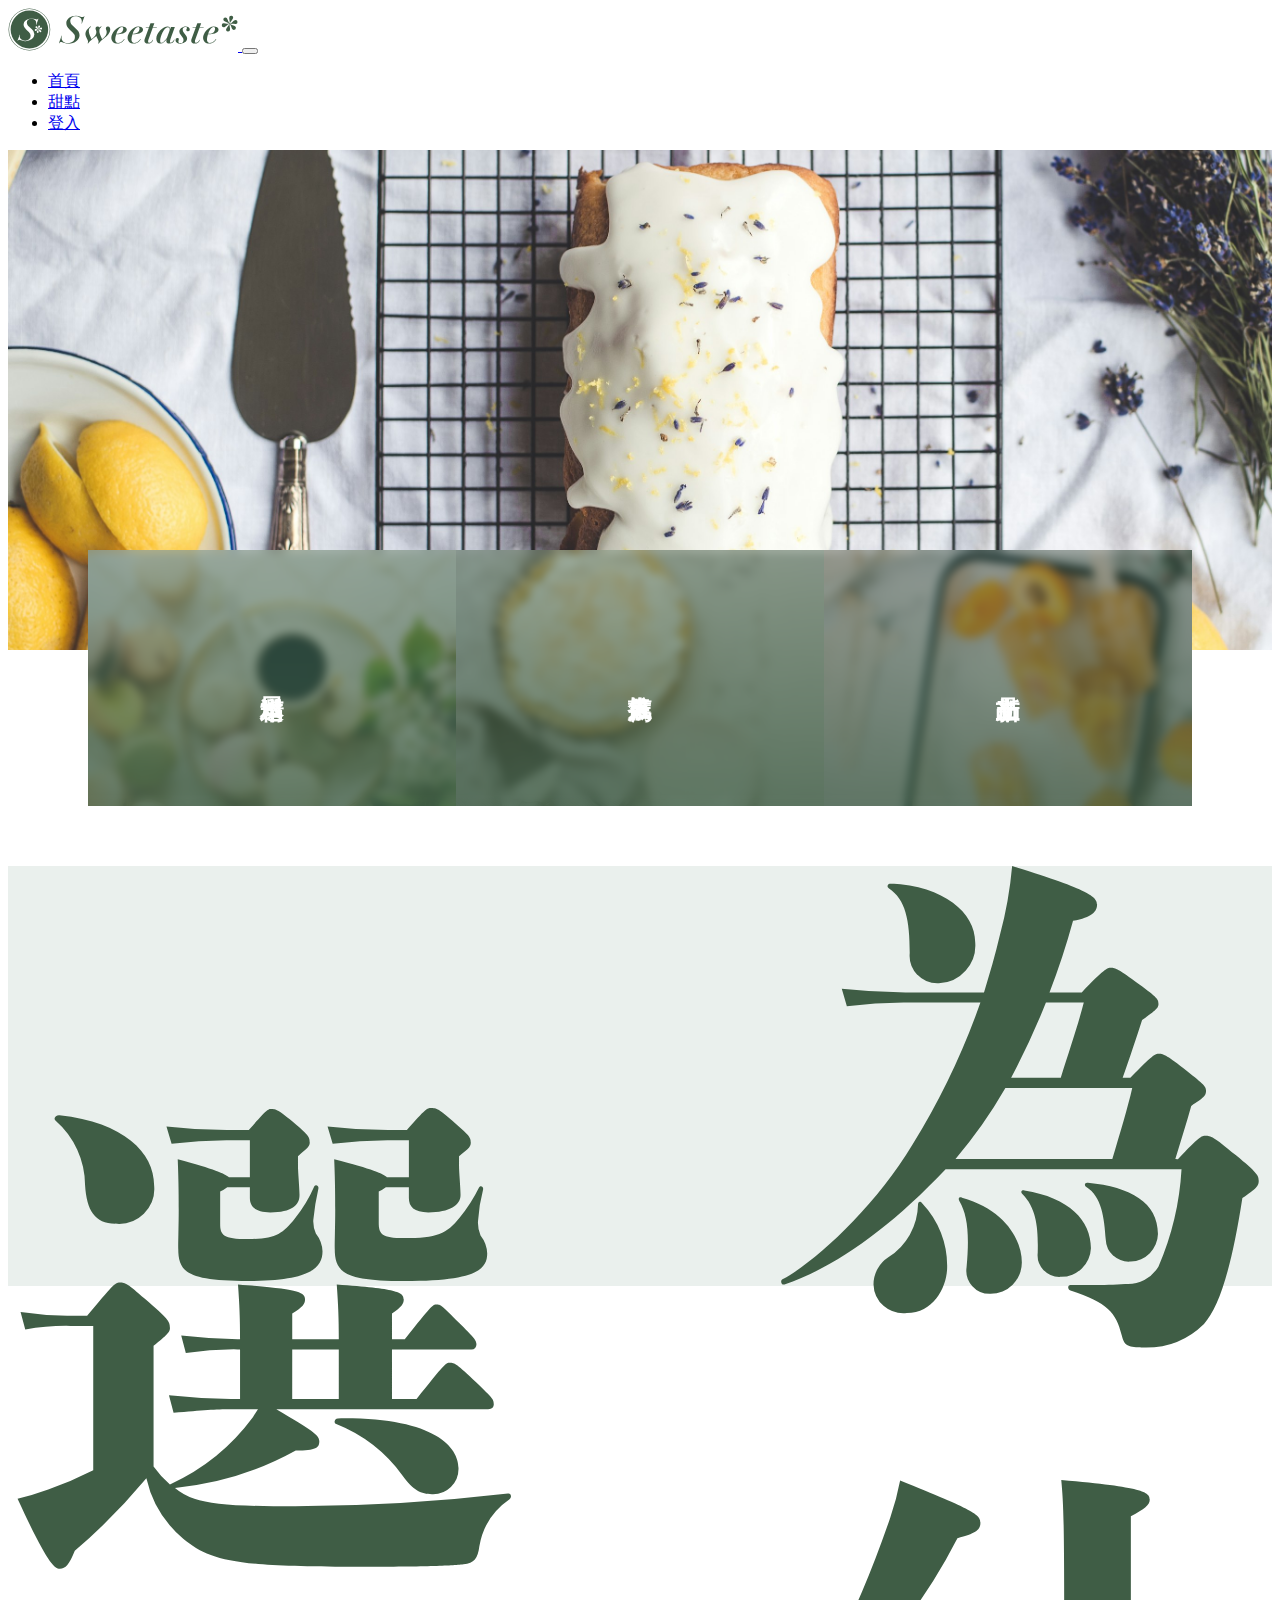
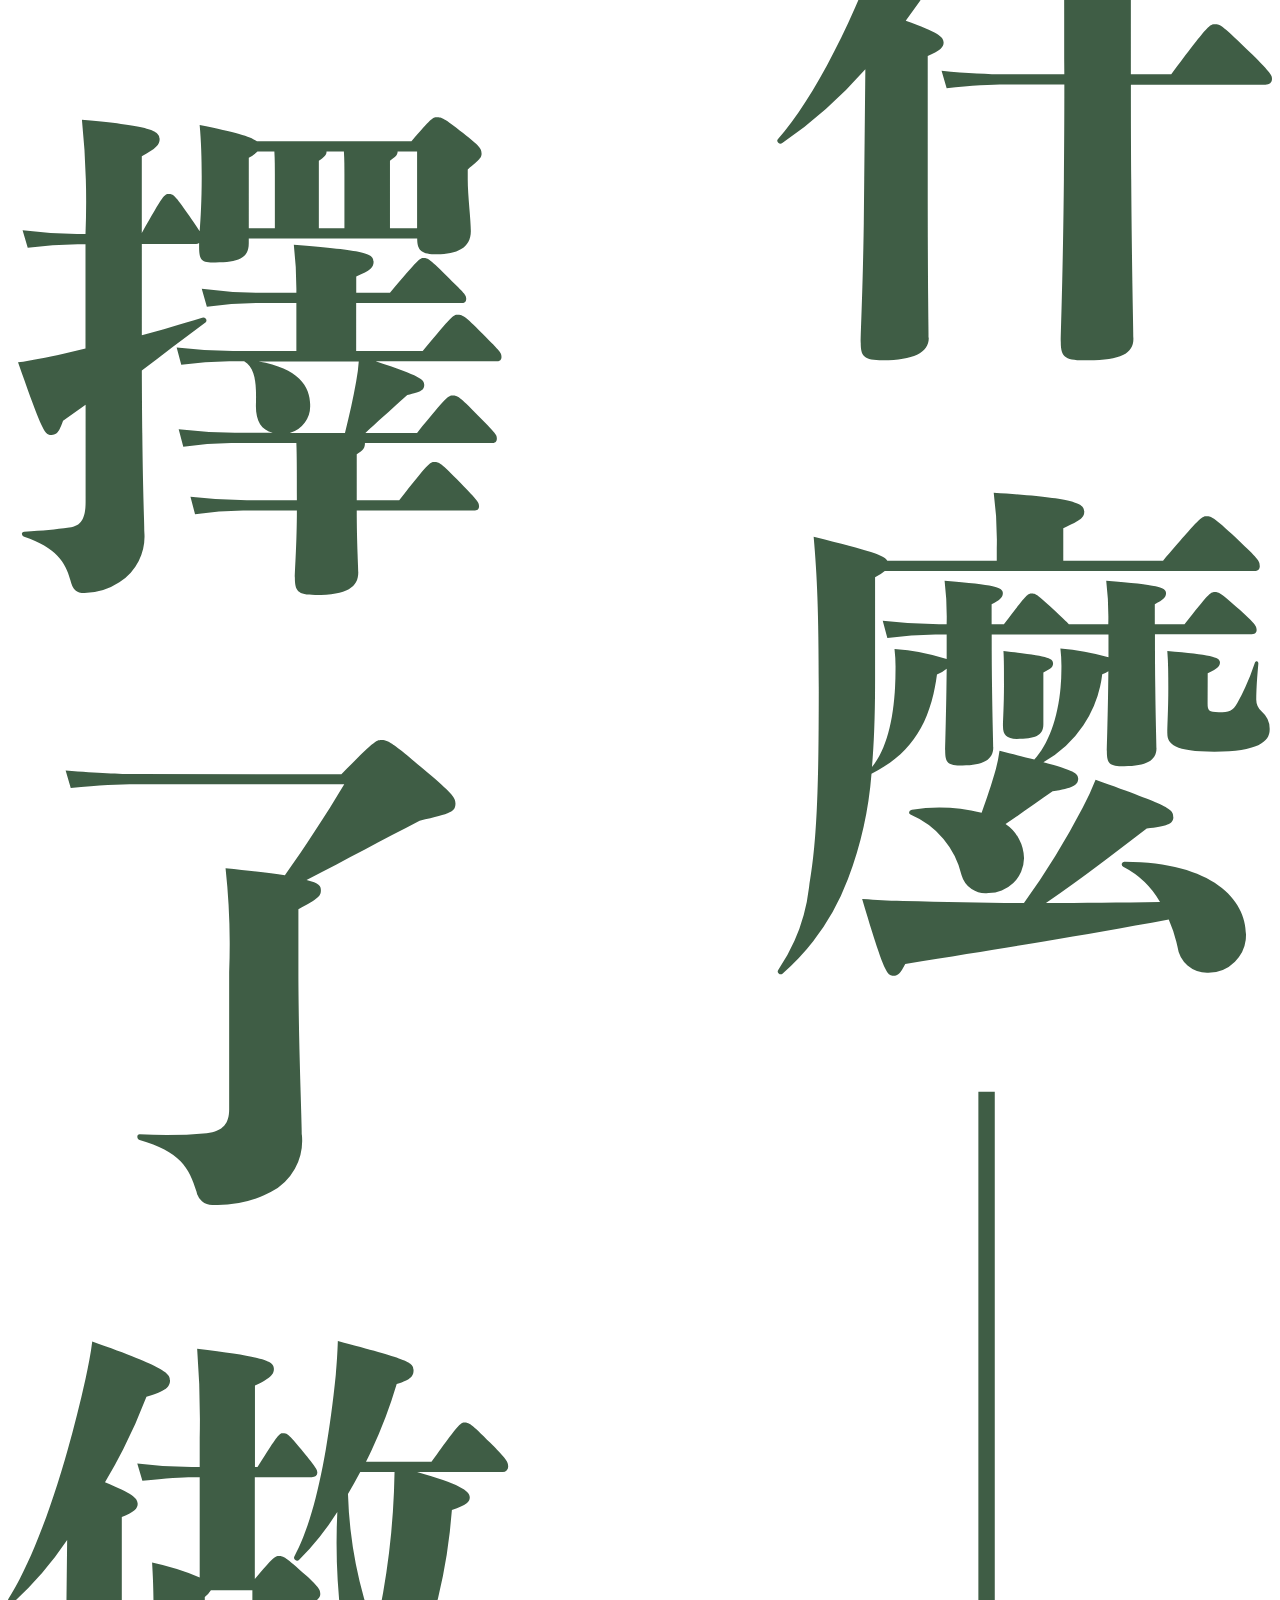
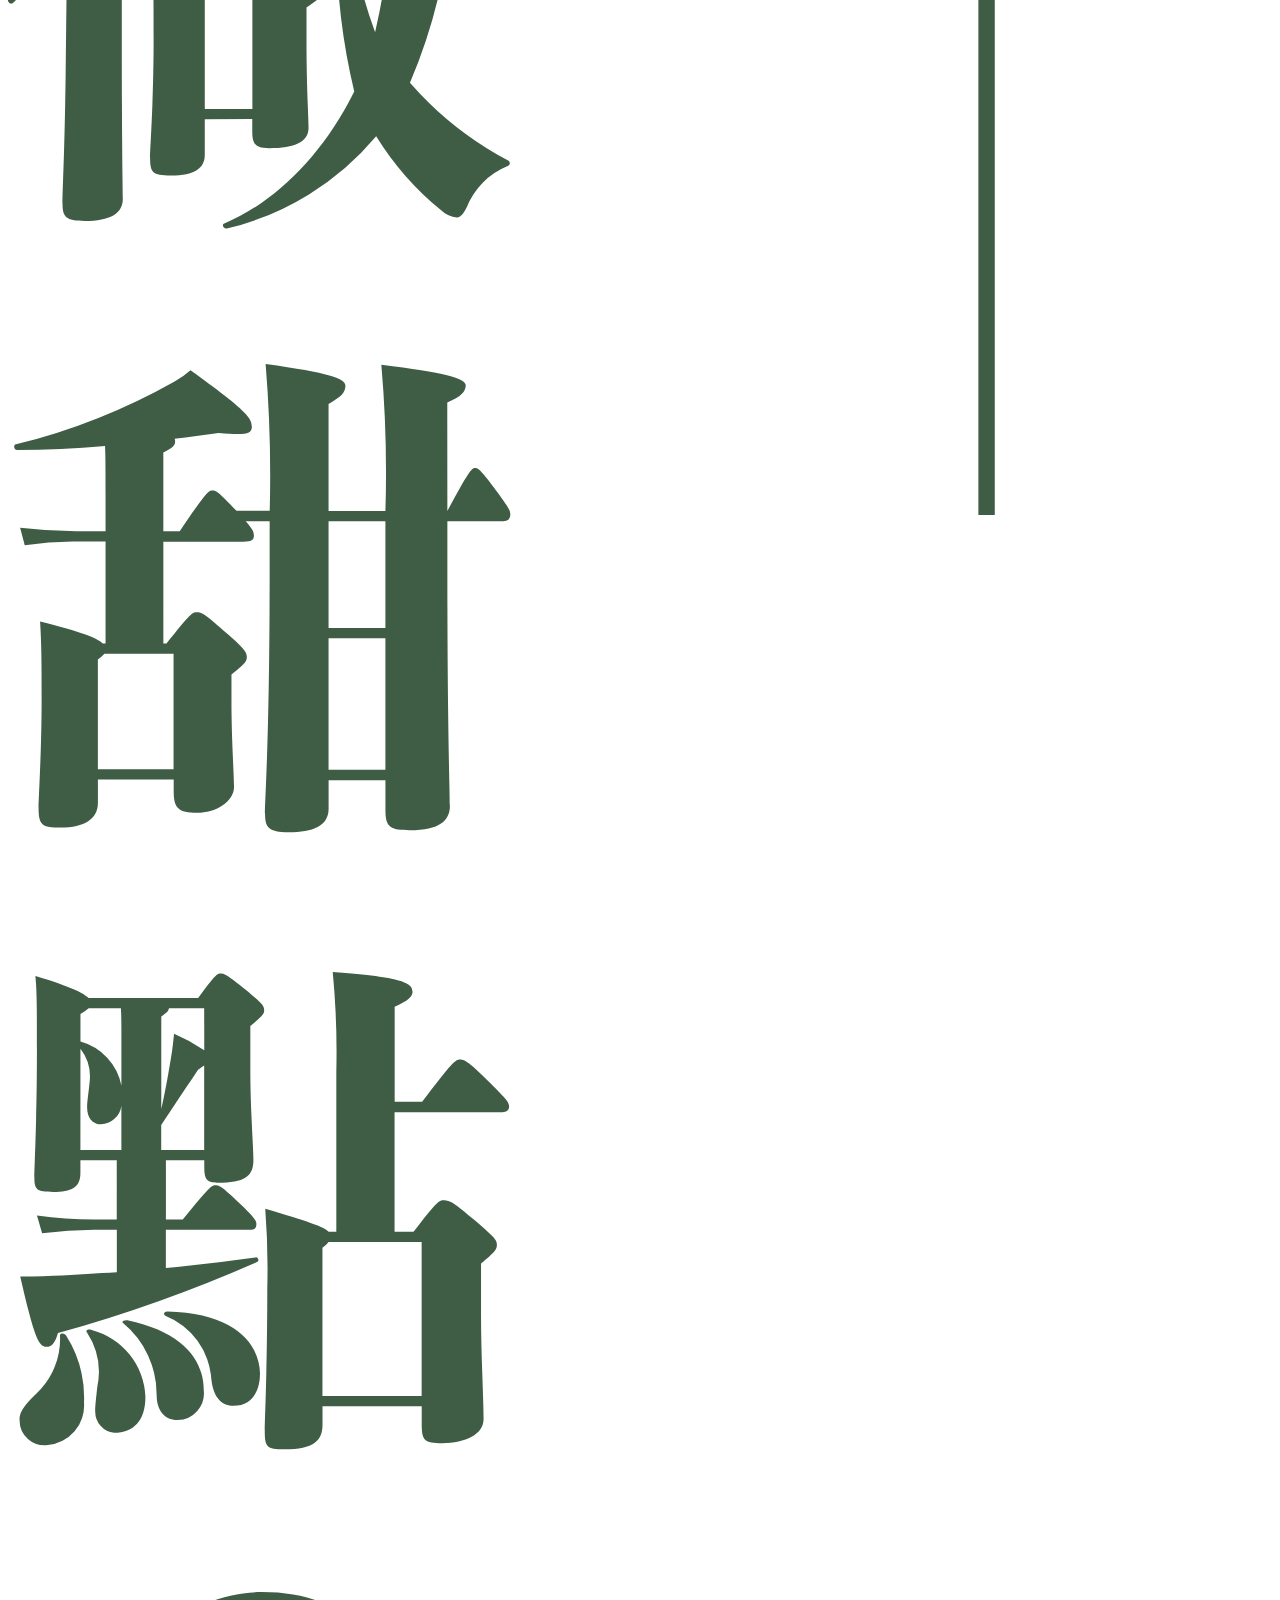
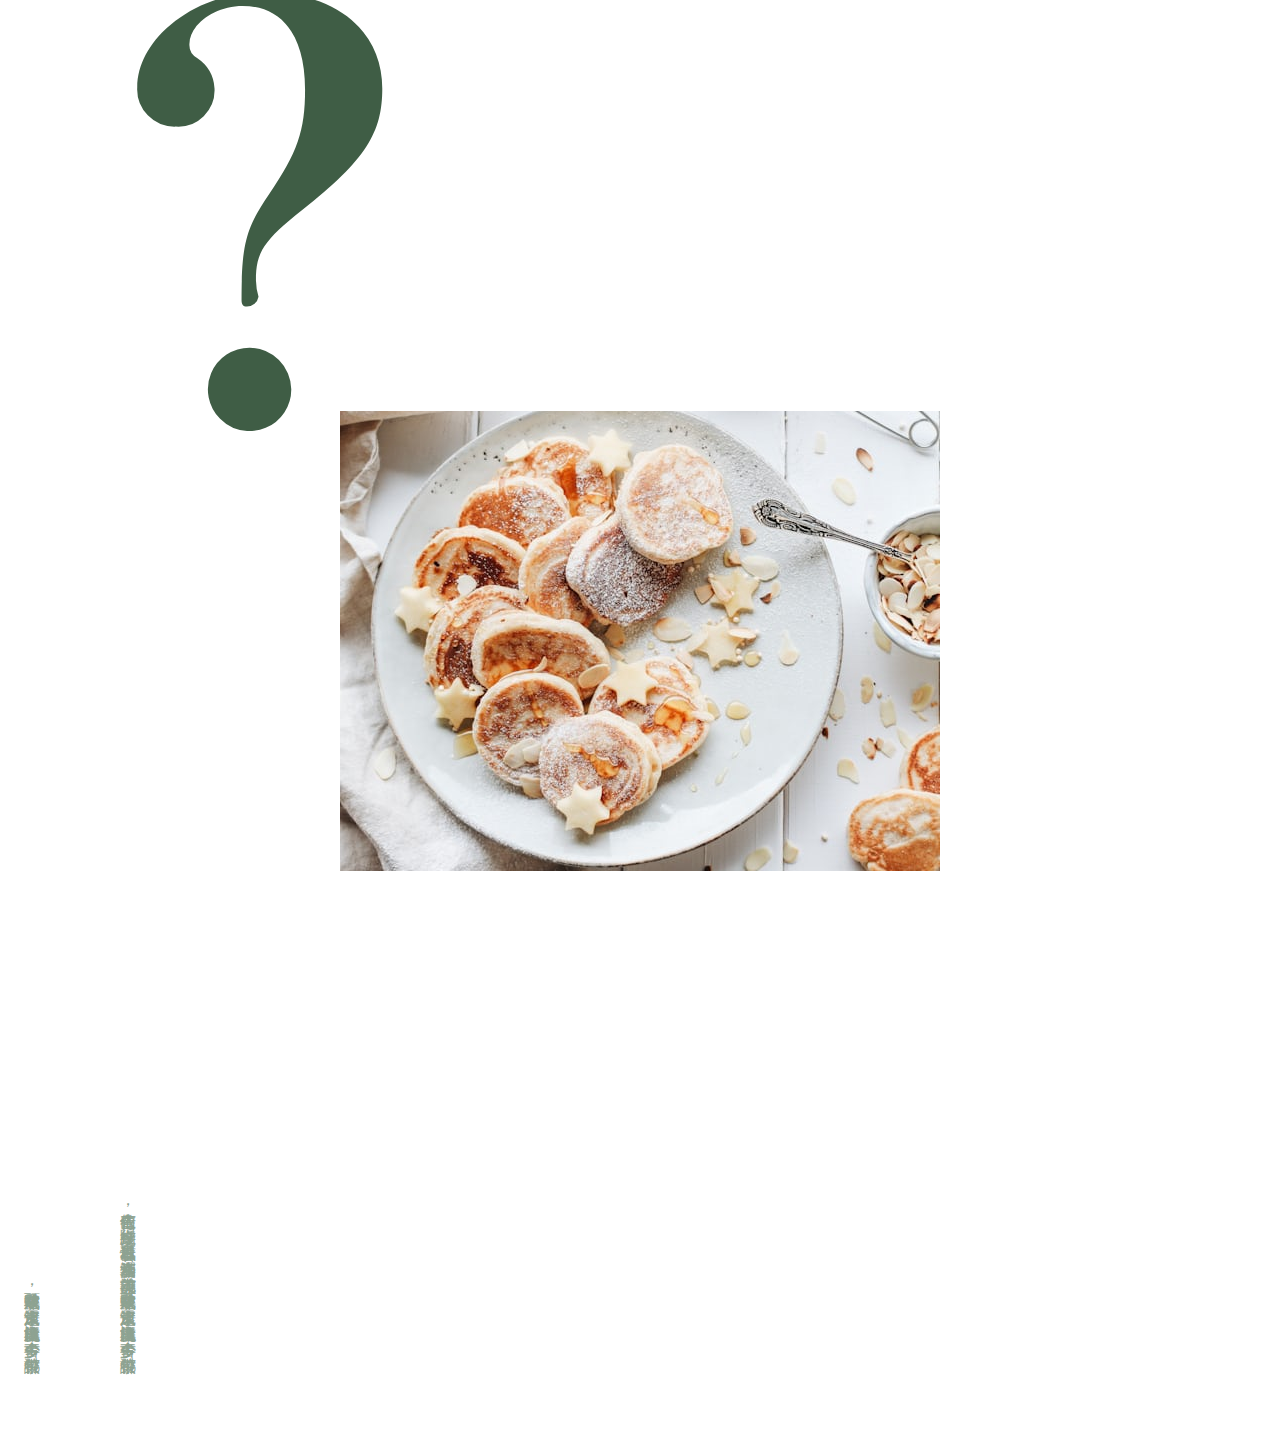
==== index.html @ 1f0ea38c "1016新增首頁" ====
<html lang="zh-Hant-TW">
<meta charset="UTF-8">
<meta http-equiv="X-UA-Compatible" content="IE=edge">
<meta name="viewport" content="width=device-width, initial-scale=1.0">
<title>甜點電商｜18th前端組梓航</title>
<meta name="description" content="">
<meta property="og:title" content="甜點電商｜18th前端組梓航" />
<meta property="og:description" content="">
<meta property="og:type" content="website">
<meta property="og:image" content="">
<meta property="og:image:width" content="1200">
<meta property="og:image:height" content="630">
<link href="https://cdn.jsdelivr.net/npm/bootstrap@5.1.1/dist/css/bootstrap.min.css" rel="stylesheet" integrity="sha384-F3w7mX95PdgyTmZZMECAngseQB83DfGTowi0iMjiWaeVhAn4FJkqJByhZMI3AhiU" crossorigin="anonymous">
<link href="./css/style.css" rel="stylesheet" >
<link href="https://fonts.googleapis.com/css2?family=Noto+Sans+TC:wght@100..900&display=swap" rel="stylesheet">
<link href="https://fonts.googleapis.com/css2?family=Roboto:ital,wght@0,100;0,300;0,400;0,500;0,700;0,900;1,100;1,300;1,400;1,500;1,700;1,900&display=swap" rel="stylesheet">
<link href="https://fonts.googleapis.com/css2?family=Noto+Serif+TC:wght@200..900&display=swap" rel="stylesheet">
<link href="https://fonts.googleapis.com/css2?family=Material+Symbols+Outlined" rel="stylesheet">
<body>
<header>
    <nav class="navbar navbar-expand-lg navbar-light bg-light">
        <div class="container">
            <a class="navbar-brand" href="#">
                <img src="./images/logo-all-dark.svg" alt="甜點電商" width="230px">
            </a>
            <button class="navbar-toggler" type="button" data-bs-toggle="collapse" data-bs-target="#navbarNav" aria-controls="navbarNav" aria-expanded="false" aria-label="Toggle navigation">
            <span class="navbar-toggler-icon"></span>
            </button>
            <div class="collapse navbar-collapse" id="navbarNav">
                <ul class="navbar-nav ms-auto">
                    <li class="nav-item">
                        <a class="nav-link" href="#">首頁</a>
                    </li>
                    <li class="nav-item">
                        <a class="nav-link" href="#">甜點</a>
                    </li>
                    <li class="nav-item">
                        <a class="nav-link" href="#">登入</a>
                    </li>
                </ul>
            </div>
        </div>
    </nav>
</header>
<section class="index_bn_area">
    <div class="container">
        <div class="row">
            <div class="col-12">
                <div class="index__bn_banner">

                </div>
            </div>
        </div>
        <div class="index_bn_itemgp">
            <div class="index_bn_item">
                <a href="#">
                    <span>本日精選</span>
                </a>
            </div>
            <div class="index_bn_item">
                <a href="#">
                    <span>人氣推薦</span>
                </a>
            </div>
            <div class="index_bn_item">
                <a href="#">
                    <span>新品上市</span>
                </a>
            </div>
        </div>
    </div>
</section>
<section class="index_mainarea">
    <div class="container">
        <div class="row">
            <div class="col-12 col-lg-1 mainarea01">
                <img src="./images/title-whytodo-lg.svg">
            </div>
            <div class="col-12 col-lg-6 mainarea02">
                <div class="imgbox">
                    <img src="./images/photo-05.jpg">
                </div>
            </div>
            <div class="col-12 col-lg-5 mainarea03">
                青山依舊在，幾度夕陽紅。慣看秋月春風。一壺濁酒喜相逢，浪花淘盡英雄。是非成敗轉頭空，滾滾長江東逝水，白髮漁樵江渚上，古今多少事，都付笑談中。<br><br>
                是非成敗轉頭空，滾滾長江東逝水，白髮漁樵江渚上，古今多少事，都付笑談中。
            </div>
        </div>
    </div>
</section>



<footer>

</footer>
<script src="https://cdn.jsdelivr.net/npm/bootstrap@5.1.1/dist/js/bootstrap.bundle.min.js" integrity="sha384-/bQdsTh/da6pkI1MST/rWKFNjaCP5gBSY4sEBT38Q/9RBh9AH40zEOg7Hlq2THRZ" crossorigin="anonymous"></script>
</body>
</html>
---- css/style.css ----
/*首頁BN區*/
.index_bn_area .index__bn_banner {
    background-image: url('../images/photo-01.jpg');
    background-position: 50%;
    background-repeat: no-repeat;
    background-size: cover;
    min-height: 500px;
}
.index_bn_area .index_bn_itemgp {
    padding: 0% 80px;
    margin: -100px auto 80px;
    display: flex;
}
.index_bn_area .index_bn_itemgp .index_bn_item {
    width: 100%;
}
.index_bn_area .index_bn_itemgp .index_bn_item:nth-child(1) {
    background: linear-gradient(rgba(63, 93, 69, 0.5), rgba(63, 93, 69, 0.8)), url('../images/photo-02.jpg') 50% 50% / cover no-repeat;
}
.index_bn_area .index_bn_itemgp .index_bn_item:nth-child(2) {
    background: linear-gradient(rgba(63, 93, 69, 0.5), rgba(63, 93, 69, 0.8)), url('../images/photo-03.jpg') 50% 50% / cover no-repeat;
}
.index_bn_area .index_bn_itemgp .index_bn_item:nth-child(3) {
    background: linear-gradient(rgba(63, 93, 69, 0.5), rgba(63, 93, 69, 0.8)), url('../images/photo-04.jpg') 50% 50% / cover no-repeat;
}
.index_bn_area .index_bn_itemgp .index_bn_item a {
    display:flex;
    width: 100%;
    min-height: 256px;
    backdrop-filter: blur(5px);
    -webkit-backdrop-filter: blur(5px);
    text-decoration: none;
    text-align: center;
    justify-content: center;
    align-items: center;
}
.index_bn_area .index_bn_itemgp .index_bn_item a span {
    text-align: center;
    -webkit-writing-mode: vertical-lr;
    writing-mode: vertical-lr;
    font-size: 24px;
    font-weight: 700;
    color: #FFF;
}
.index_bn_area .index_bn_itemgp .index_bn_item:nth-child(1):hover {
    background: linear-gradient(rgba(255, 225, 128, 0.5), rgba(255, 225, 128, 0.8)), url('../images/photo-02.jpg') 50% 50% / cover no-repeat;
}
.index_bn_area .index_bn_itemgp .index_bn_item:nth-child(2):hover {
    background: linear-gradient(rgba(255, 225, 128, 0.5), rgba(255, 225, 128, 0.8)), url('../images/photo-03.jpg') 50% 50% / cover no-repeat;
}
.index_bn_area .index_bn_itemgp .index_bn_item:nth-child(3):hover {
    background: linear-gradient(rgba(255, 225, 128, 0.5), rgba(255, 225, 128, 0.8)), url('../images/photo-04.jpg') 50% 50% / cover no-repeat;
}
.index_bn_area .index_bn_itemgp .index_bn_item:hover a span {
    color: #3F5D45;
}

/*主要區塊*/
section.index_mainarea {
    background-color: #EAF0ED;
    max-height: 420px;
}
section.index_mainarea .container {
    
}
section.index_mainarea .container .mainarea01 {
    order: 03;
}
section.index_mainarea .container .mainarea02 {
    order: 01;
}
section.index_mainarea .container .mainarea03 {
    order: 02;
}
section.index_mainarea .container .mainarea01 {
    margin-top: -20px;
}
section.index_mainarea .container .mainarea02 .imgbox {
    width: 100%;
    height: 460px;
    overflow: hidden;
    position: relative;
    margin-top: -20px;
}
section.index_mainarea .container .mainarea02 .imgbox img {
    position: absolute;
    top: 50%;
    left: 50%;
    transform: translate(-50%, -50%);
}
section.index_mainarea .container .mainarea03 {
    -webkit-writing-mode: vertical-rl;
    writing-mode: vertical-rl;
    text-align: right;
    font-size: 16px;
    color: #8DA291;
    padding: 70px 0px;
    height: 420px;
    line-height: 3em;
}
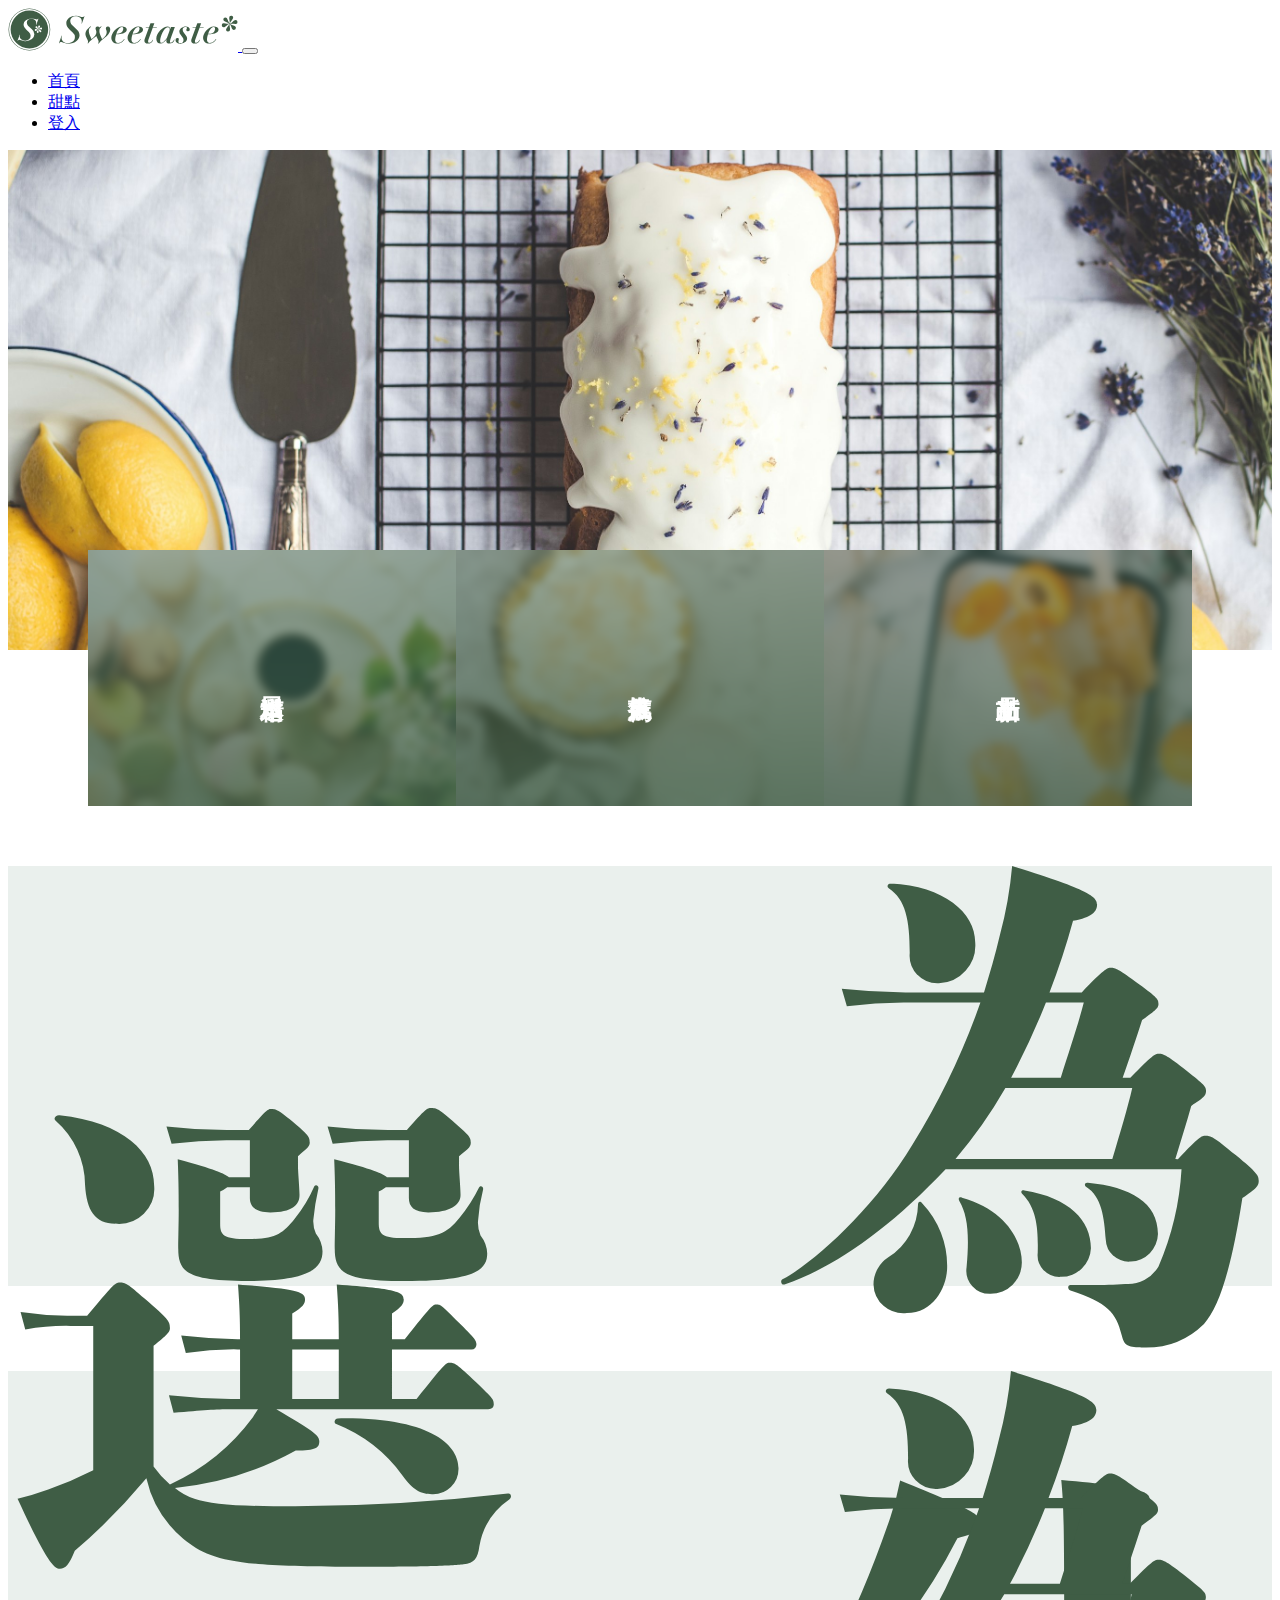
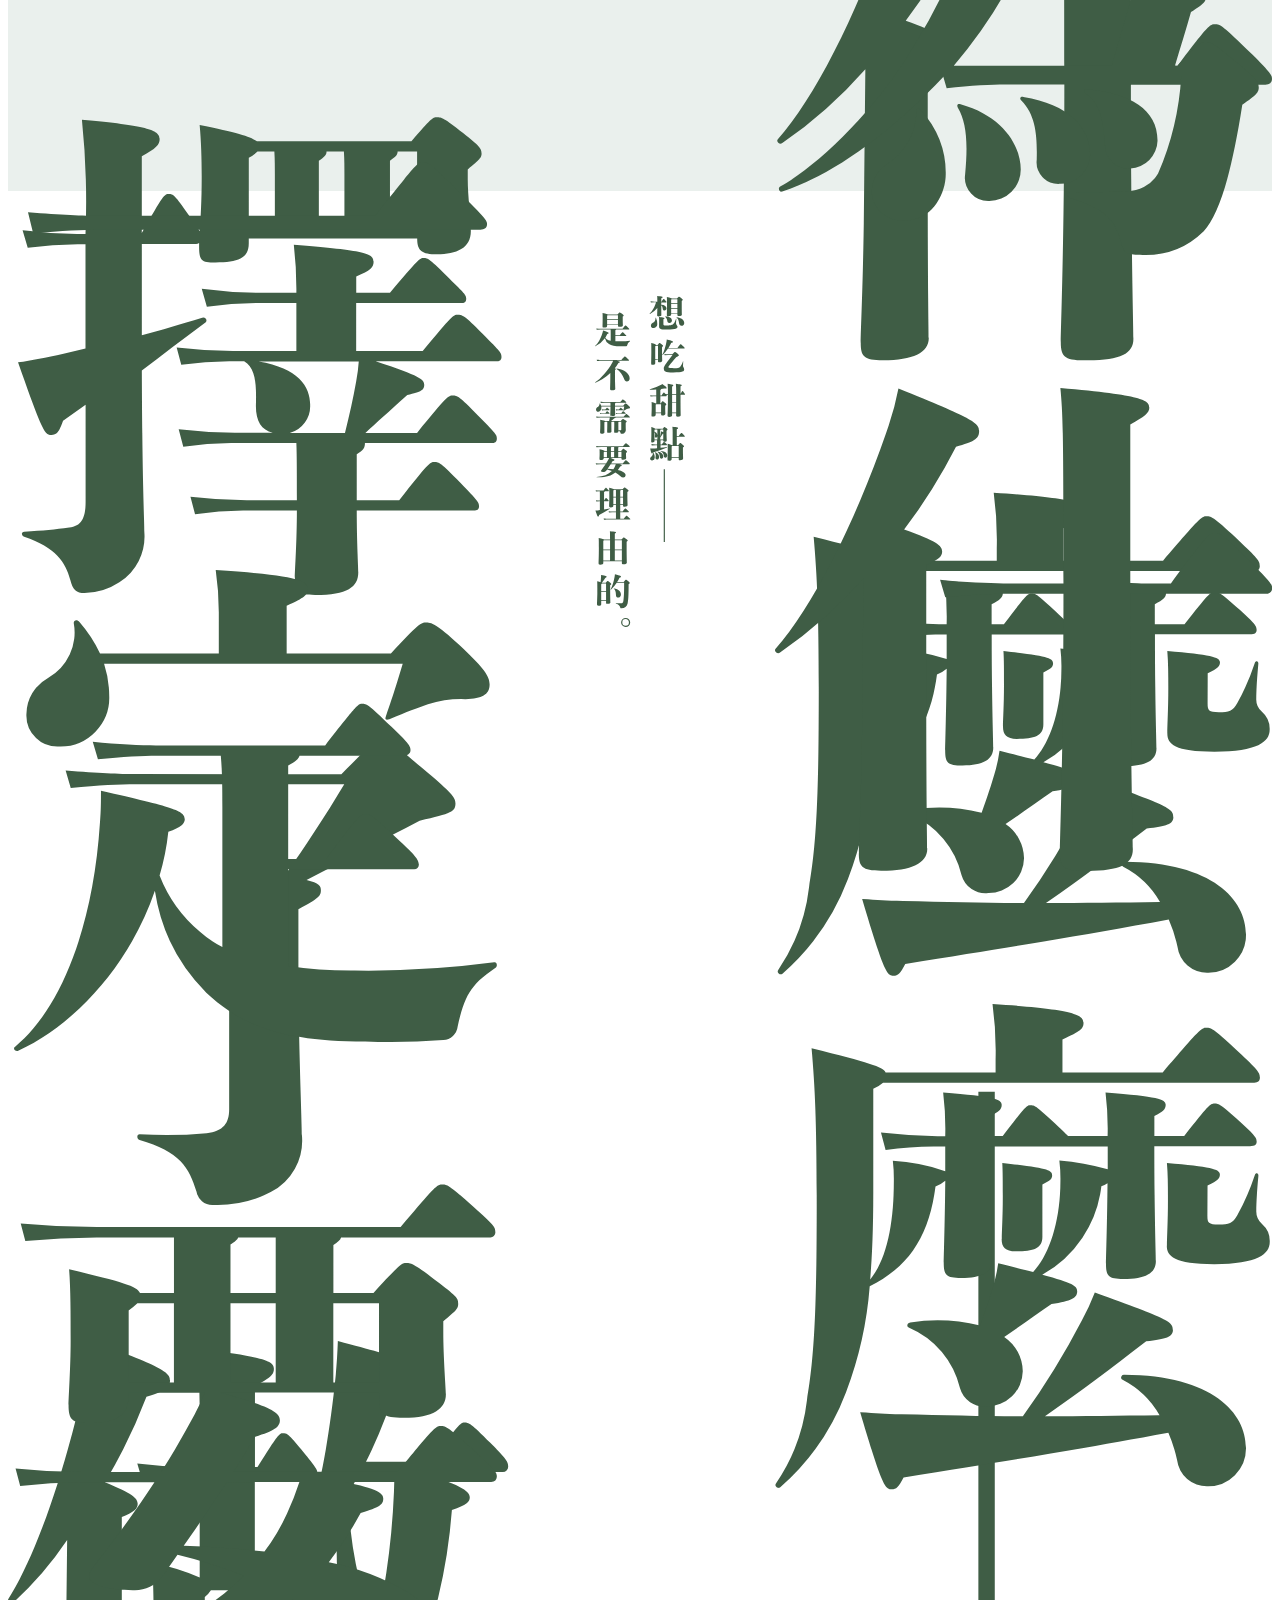
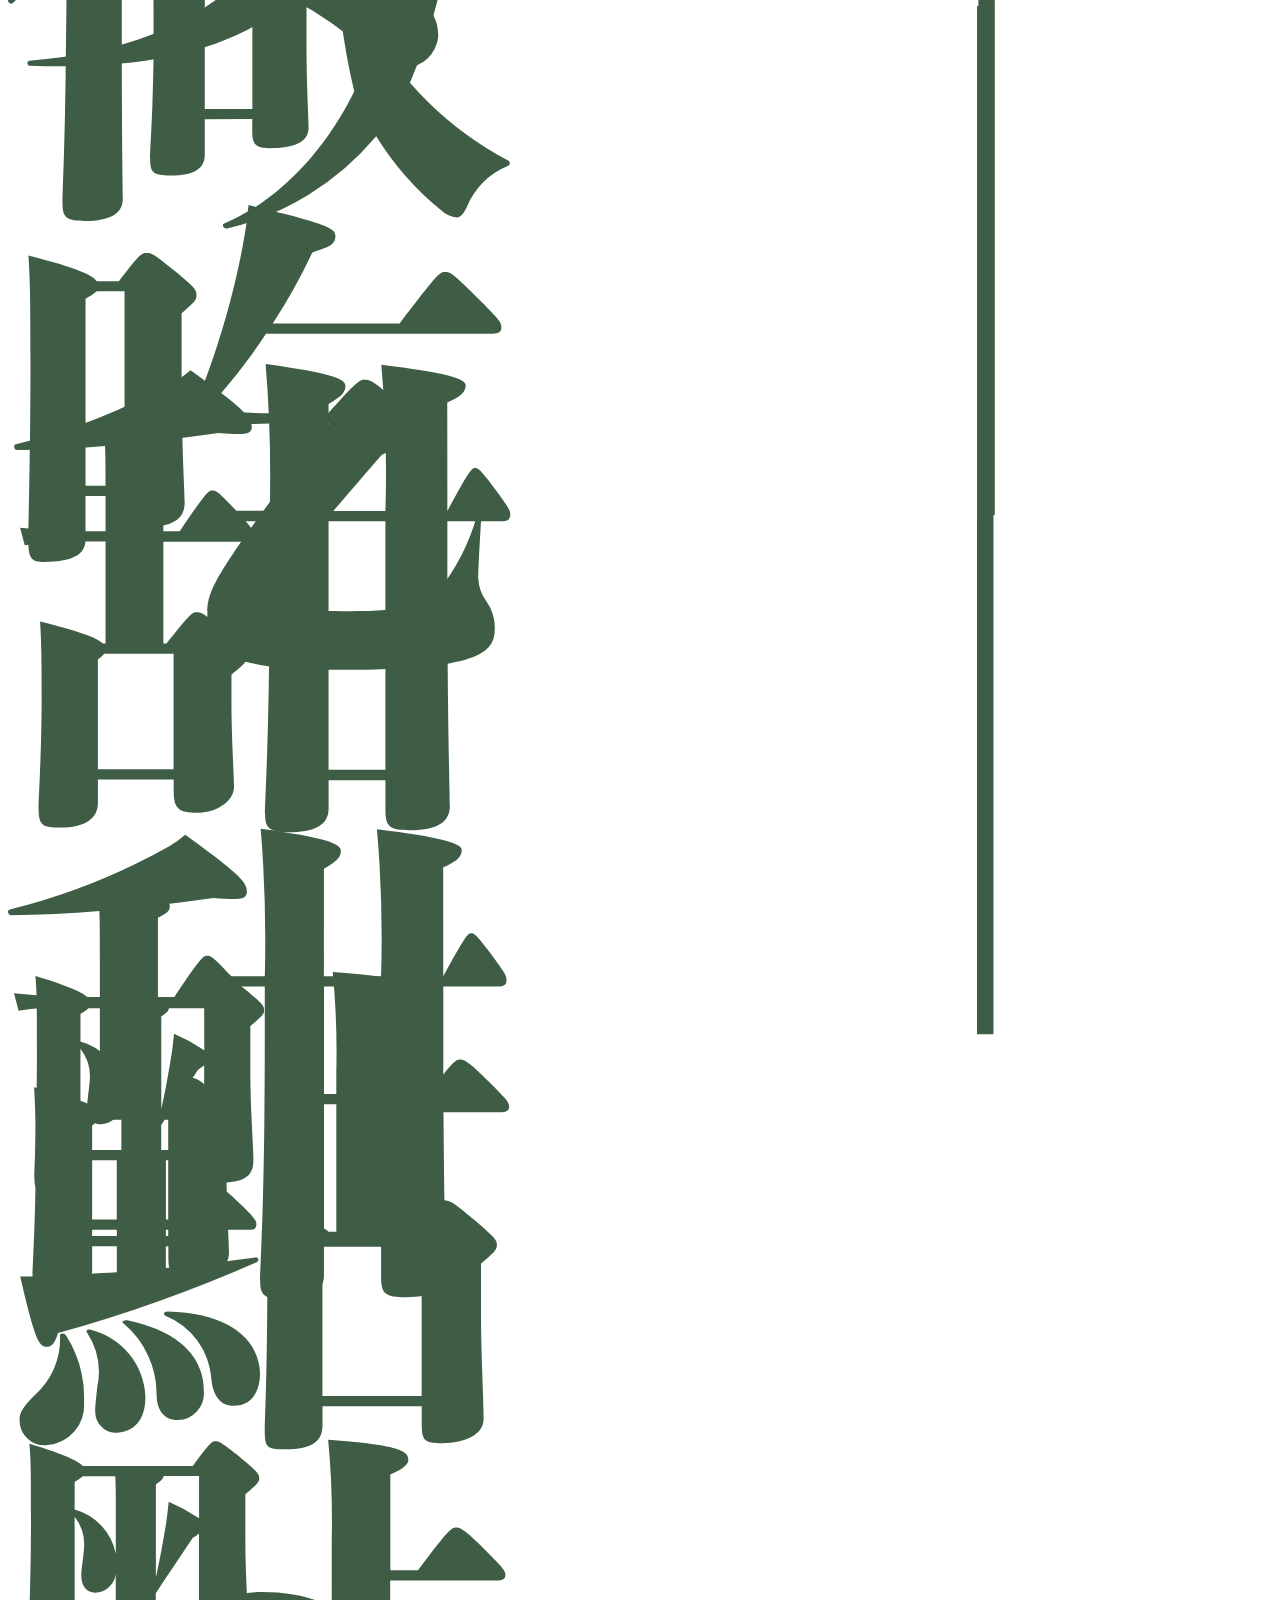
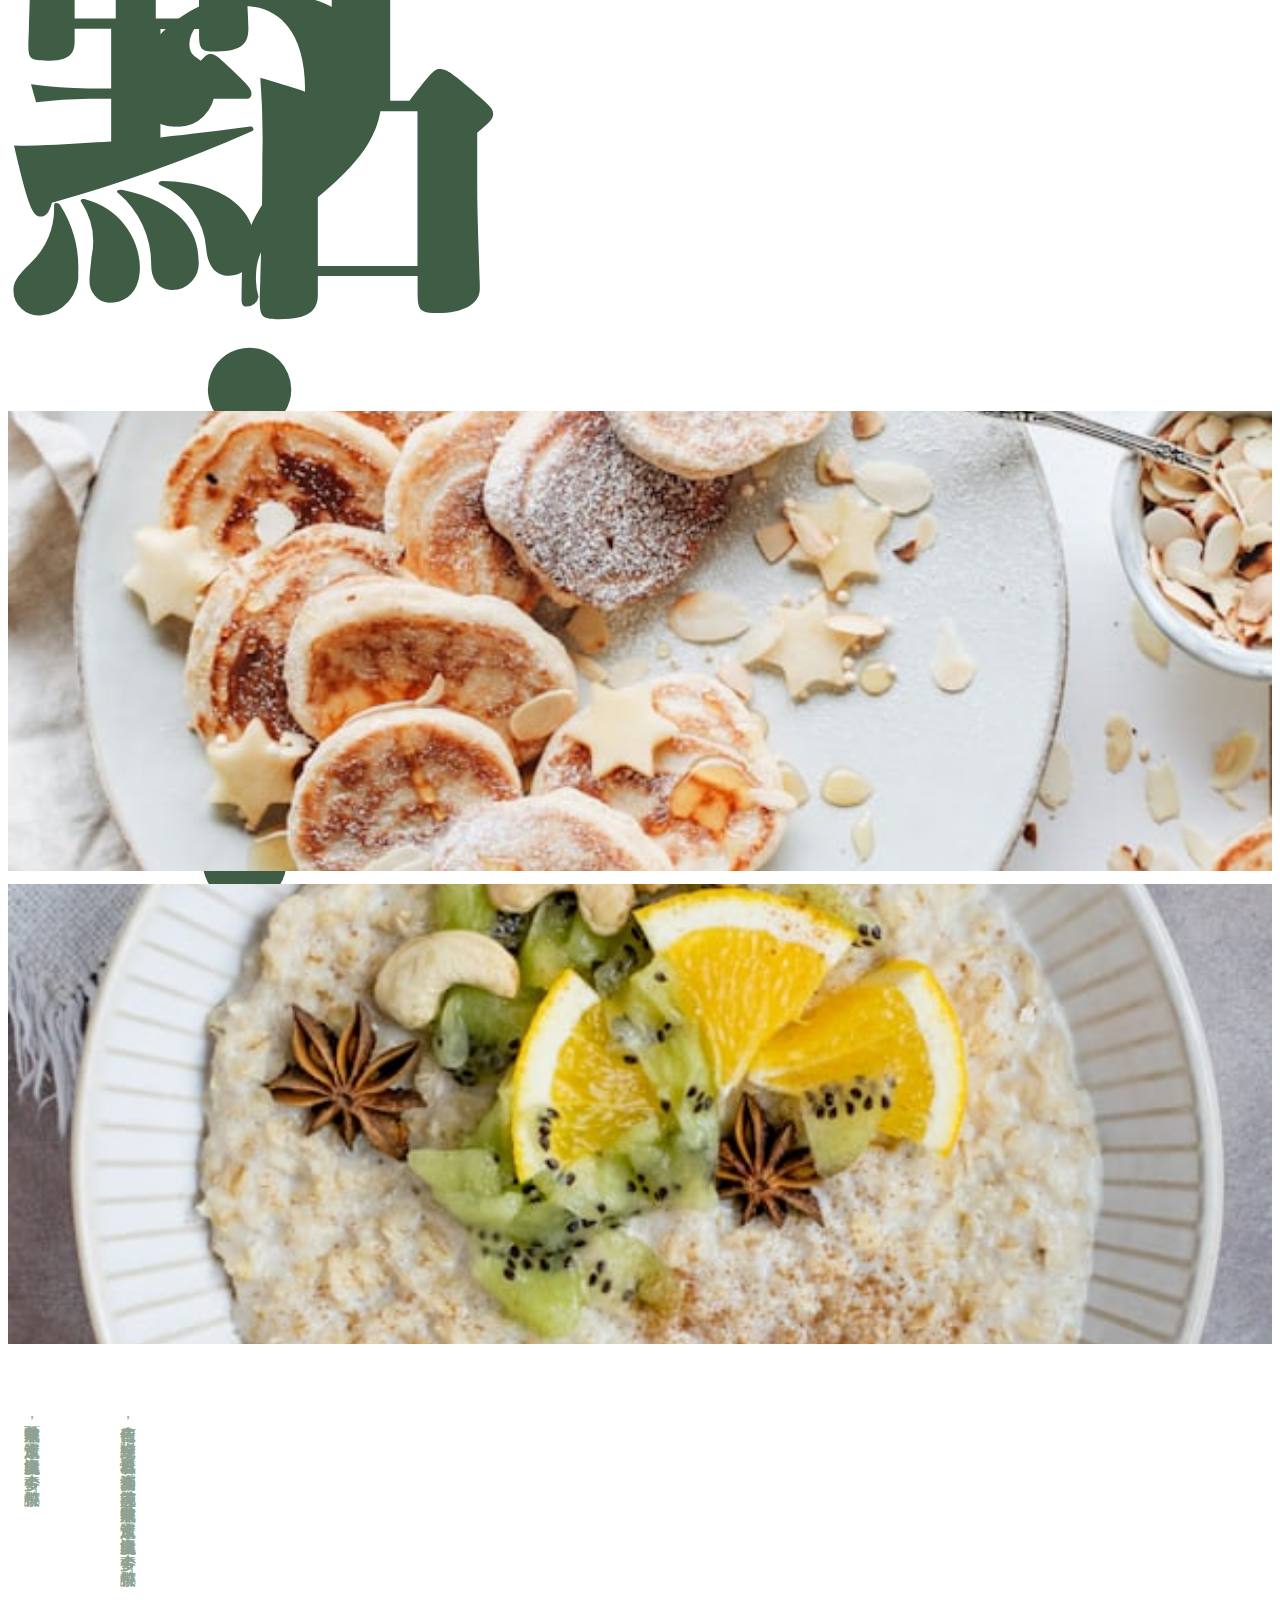
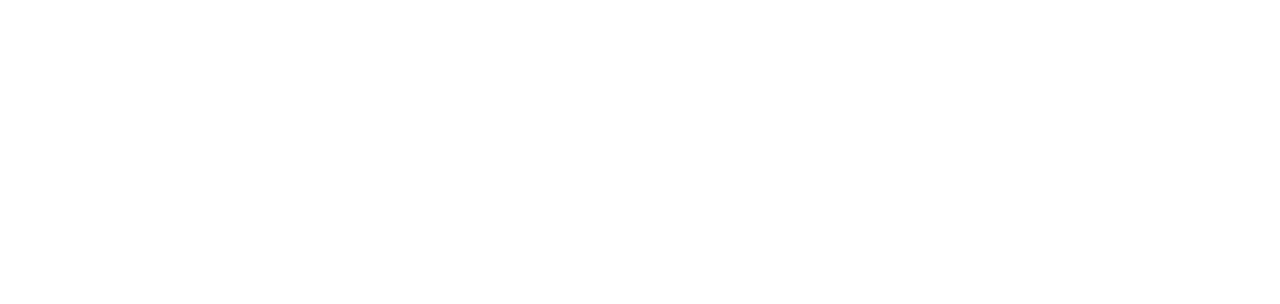
==== commit 0d3ef8e0: "1016更新" ====
--- a/index.html
+++ b/index.html
@@ -71,7 +71,7 @@
         </div>
     </div>
 </section>
-<section class="index_mainarea">
+<section class="index_mainarea01">
     <div class="container">
         <div class="row">
             <div class="col-12 col-lg-1 mainarea01">
@@ -89,8 +89,38 @@
         </div>
     </div>
 </section>
-
-
+<section class="index_mainarea02">
+    <div class="container">
+        <div class="row">
+            <div class="col-12 col-lg-1 mainarea01">
+                <img src="./images/title-whytoeat-lg.svg">
+            </div>
+            <div class="col-12 col-lg-6 mainarea02">
+                <div class="imgbox">
+                    <img src="./images/photo-06.jpg">
+                </div>
+            </div>
+            <div class="col-12 col-lg-5 mainarea03">
+                青山依舊在，幾度夕陽紅。慣看秋月春風。一壺濁酒喜相逢，浪花淘盡英雄。是非成敗轉頭空，滾滾長江東逝水，白髮漁樵江渚上，古今多少事，都付笑談中。<br><br>
+                是非成敗轉頭空，滾滾長江東逝水，白髮漁樵江渚上，古今多少事，都付笑談中。
+            </div>
+        </div>
+    </div>
+</section>
+<section class="index_mainarea03">
+    <div class="container">
+        <div class="row">
+            <div class="col-12">
+                <img src="./images/title-noneeded-lg.svg">
+            </div>
+        </div>
+    </div>
+</section>
+<section class="product_list">
+    <div class="container">
+        
+    </div>
+</section>
 
 <footer>
 
--- a/css/style.css
+++ b/css/style.css
@@ -56,45 +56,65 @@
 }
 
 /*主要區塊*/
-section.index_mainarea {
+section.index_mainarea01, section.index_mainarea02 {
     background-color: #EAF0ED;
     max-height: 420px;
+    margin-bottom: 105px;
 }
-section.index_mainarea .container {
-    
-}
-section.index_mainarea .container .mainarea01 {
-    order: 03;
-}
-section.index_mainarea .container .mainarea02 {
-    order: 01;
-}
-section.index_mainarea .container .mainarea03 {
-    order: 02;
-}
-section.index_mainarea .container .mainarea01 {
+section.index_mainarea01 .container .mainarea01, section.index_mainarea02 .container .mainarea01 {
     margin-top: -20px;
 }
-section.index_mainarea .container .mainarea02 .imgbox {
+section.index_mainarea01 .container .mainarea02 .imgbox, section.index_mainarea02 .container .mainarea02 .imgbox {
     width: 100%;
     height: 460px;
     overflow: hidden;
     position: relative;
     margin-top: -20px;
 }
-section.index_mainarea .container .mainarea02 .imgbox img {
+section.index_mainarea01 .container .mainarea02 .imgbox img, section.index_mainarea02 .container .mainarea02 .imgbox img {
     position: absolute;
     top: 50%;
     left: 50%;
     transform: translate(-50%, -50%);
+    width: 100%;
 }
-section.index_mainarea .container .mainarea03 {
+section.index_mainarea01 .container .mainarea03, section.index_mainarea02 .container .mainarea03 {
     -webkit-writing-mode: vertical-rl;
     writing-mode: vertical-rl;
-    text-align: right;
+    text-align: left;
     font-size: 16px;
     color: #8DA291;
-    padding: 70px 0px;
+    padding: 70px 80px 70px 0px;
     height: 420px;
     line-height: 3em;
+}
+/*首頁主要區塊順序調整-第一塊*/
+section.index_mainarea01 .container .mainarea01 {
+    order: 03;
+}
+section.index_mainarea01 .container .mainarea02 {
+    order: 01;
+}
+section.index_mainarea01 .container .mainarea03 {
+    order: 02;
+}
+/*首頁主要區塊順序調整-第二塊*/
+section.index_mainarea02 .container .mainarea01 {
+    order: 02;
+}
+section.index_mainarea02 .container .mainarea02 {
+    order: 03;
+}
+section.index_mainarea02 .container .mainarea03 {
+    order: 01;
+}
+/*主要區塊三*/
+.index_mainarea03 {
+    margin-bottom: 80px;
+}
+.index_mainarea03 .col-12 {
+    text-align: center;
+}
+.index_mainarea03 .col-12 img {
+    max-width: 90px;
 }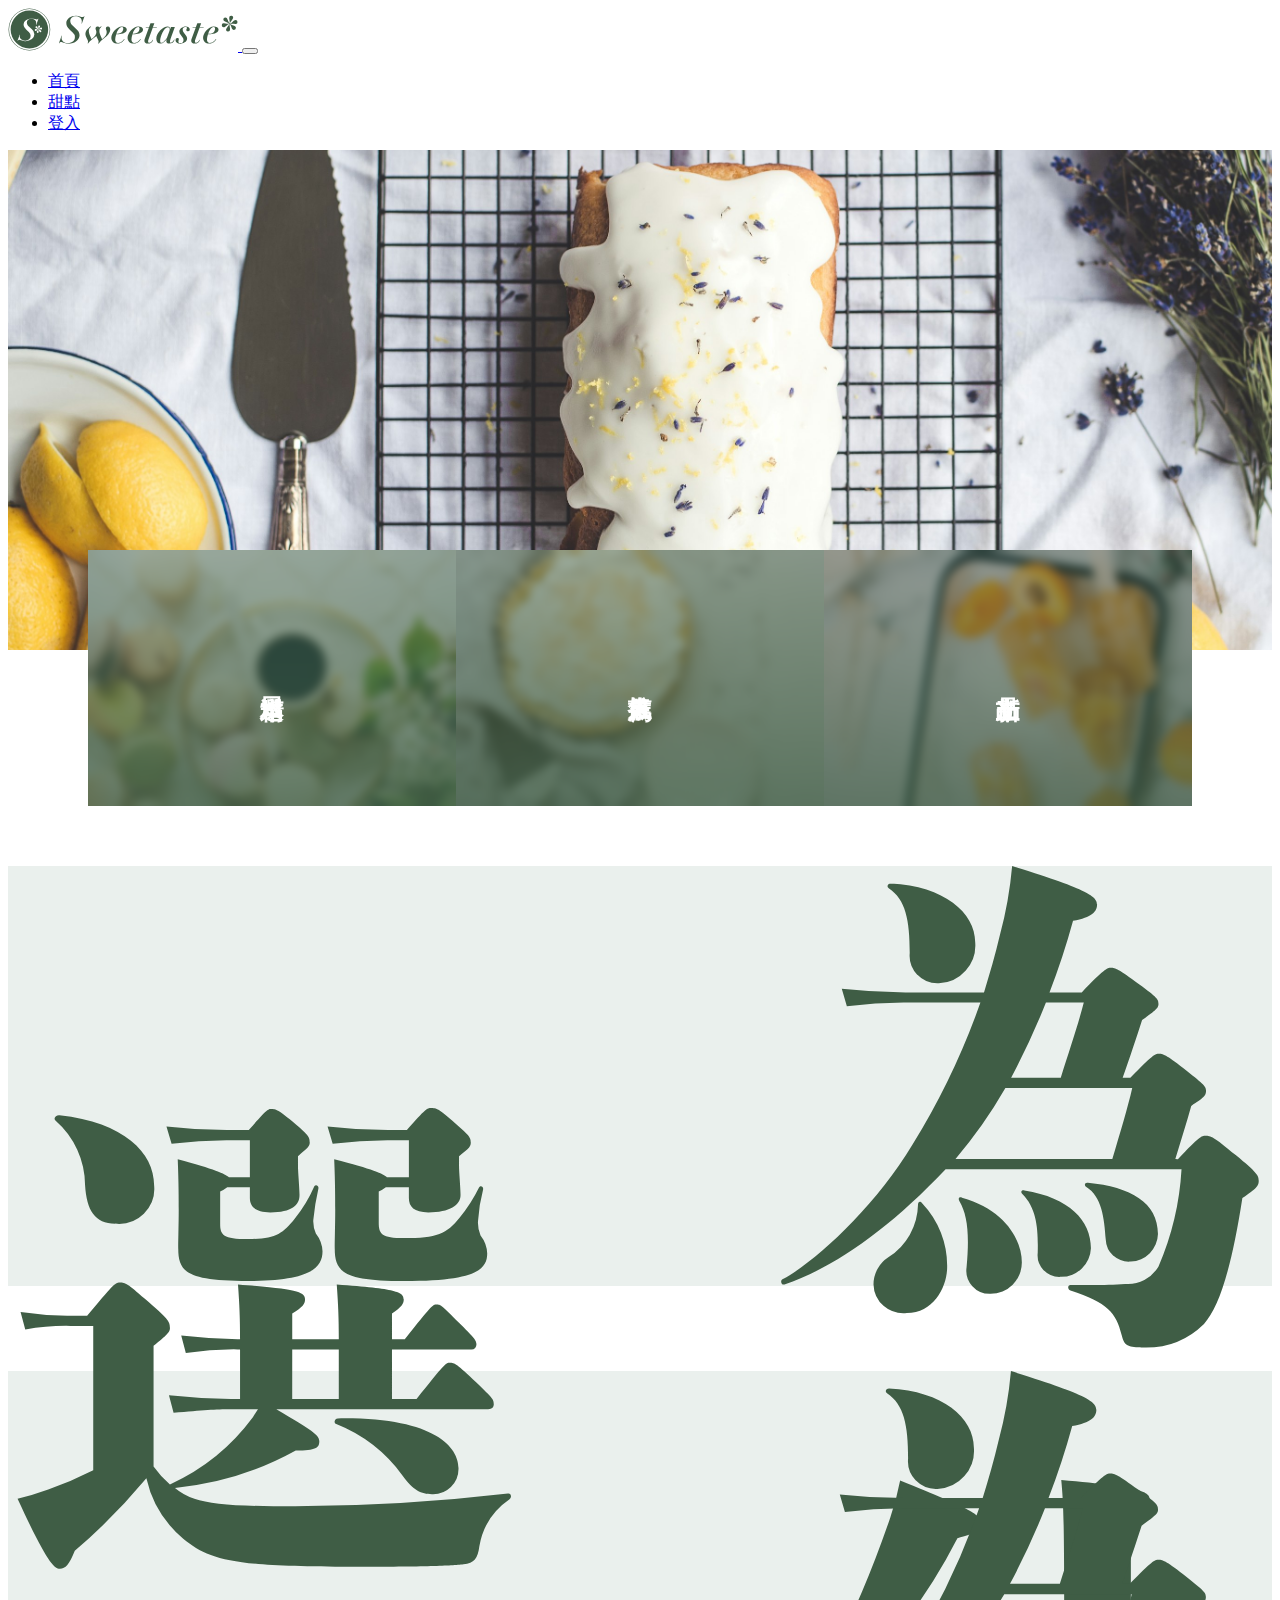
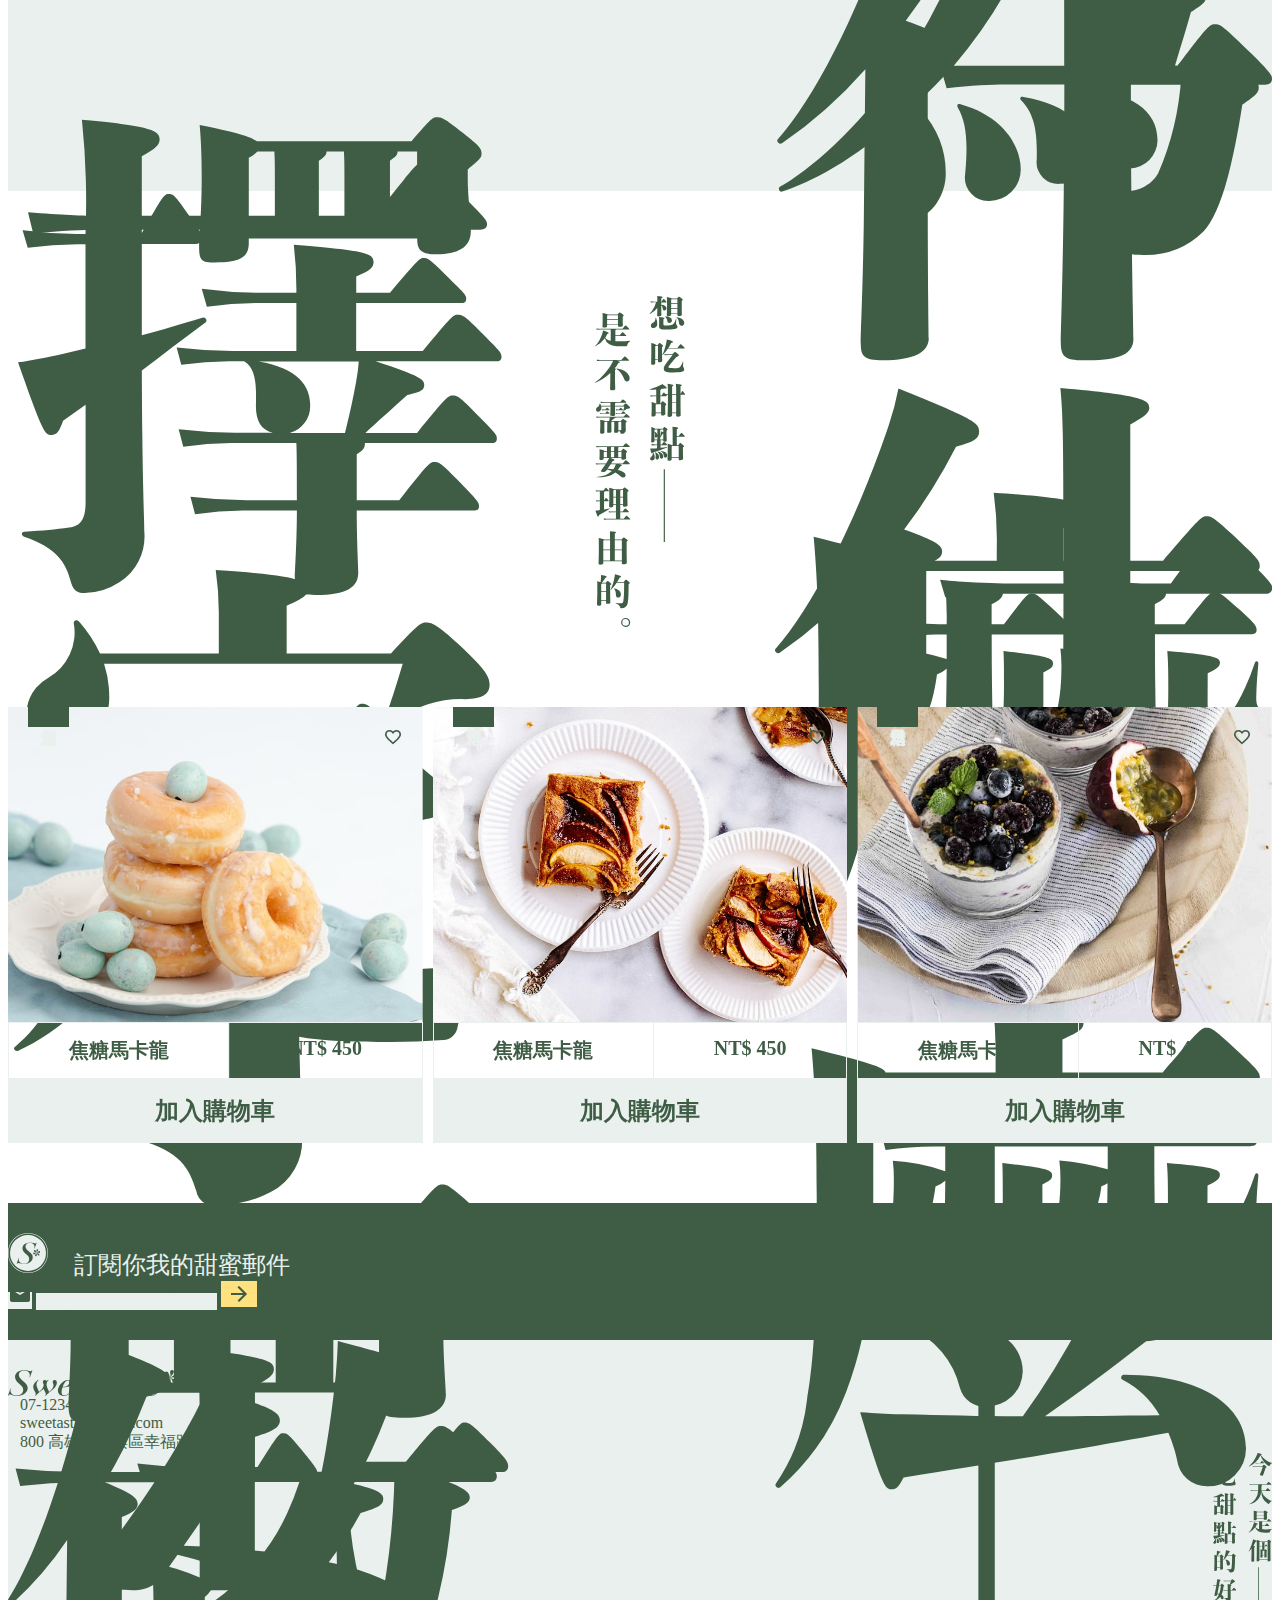
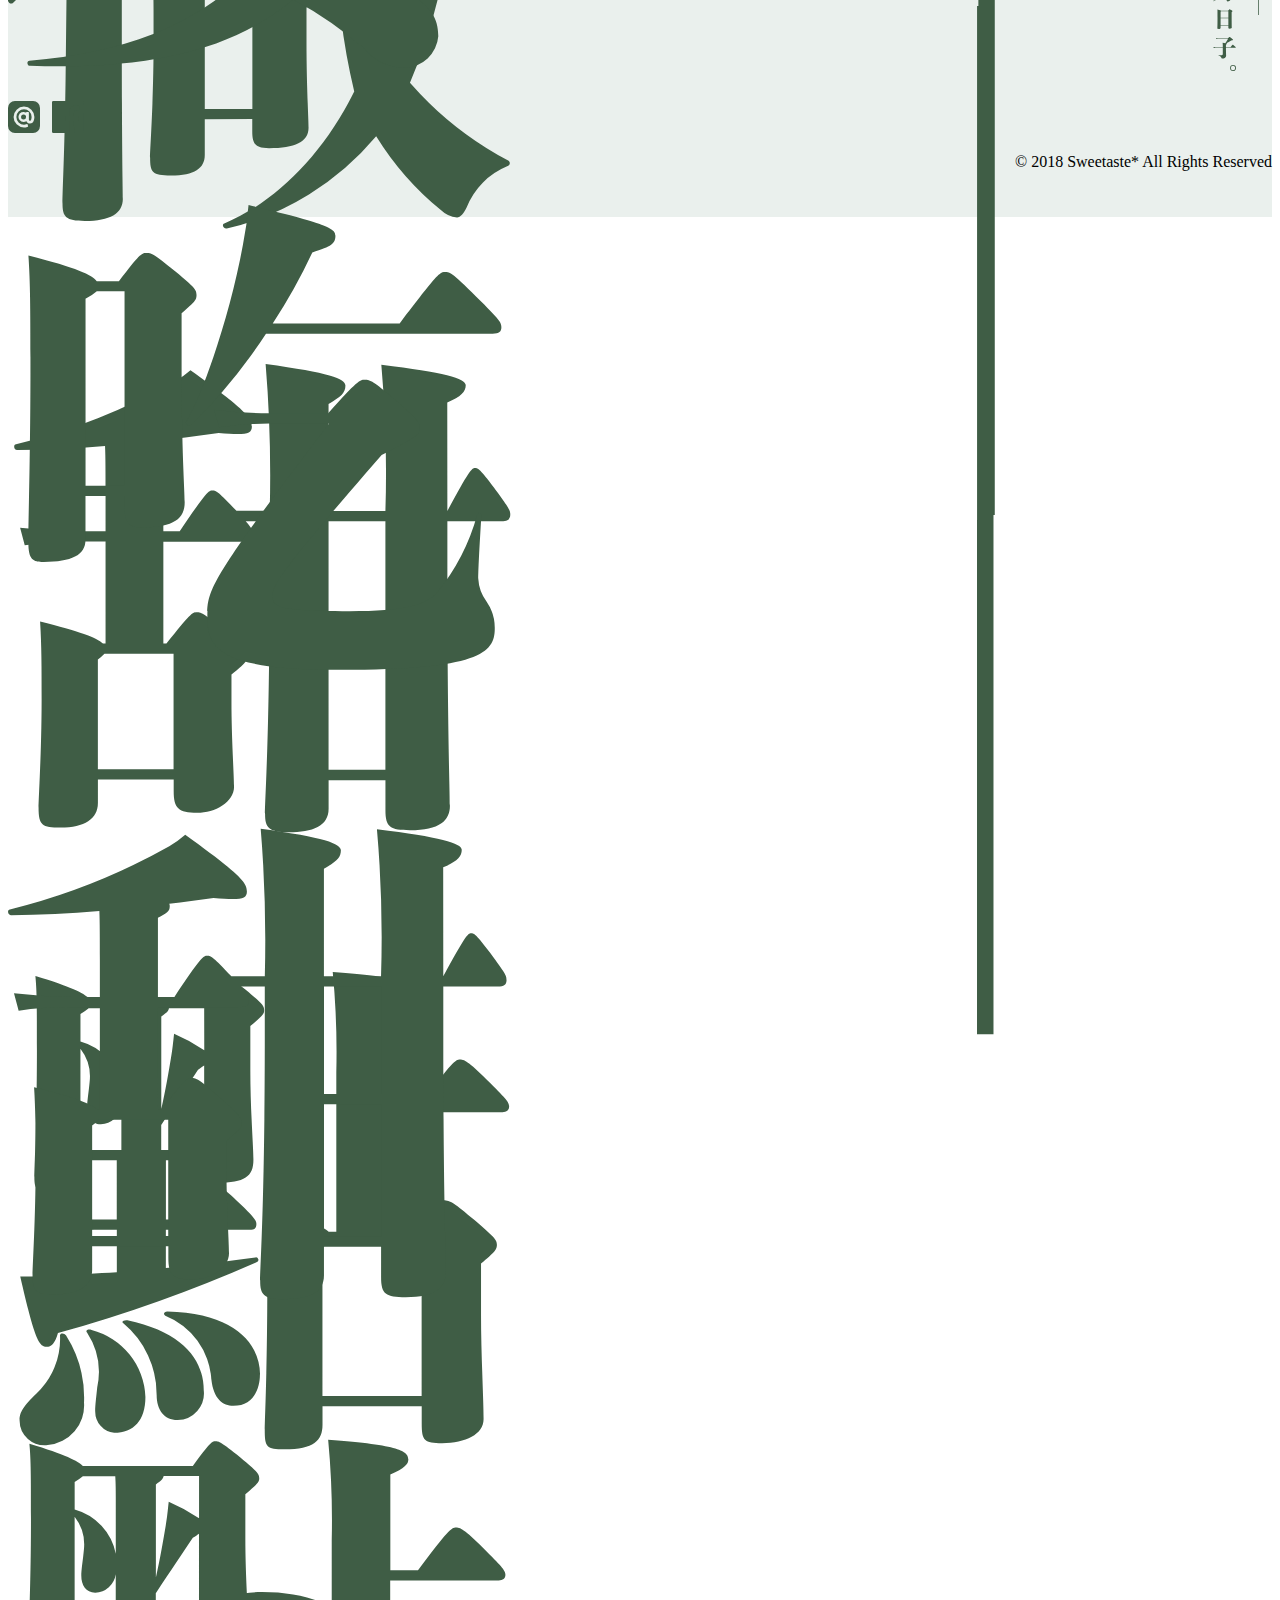
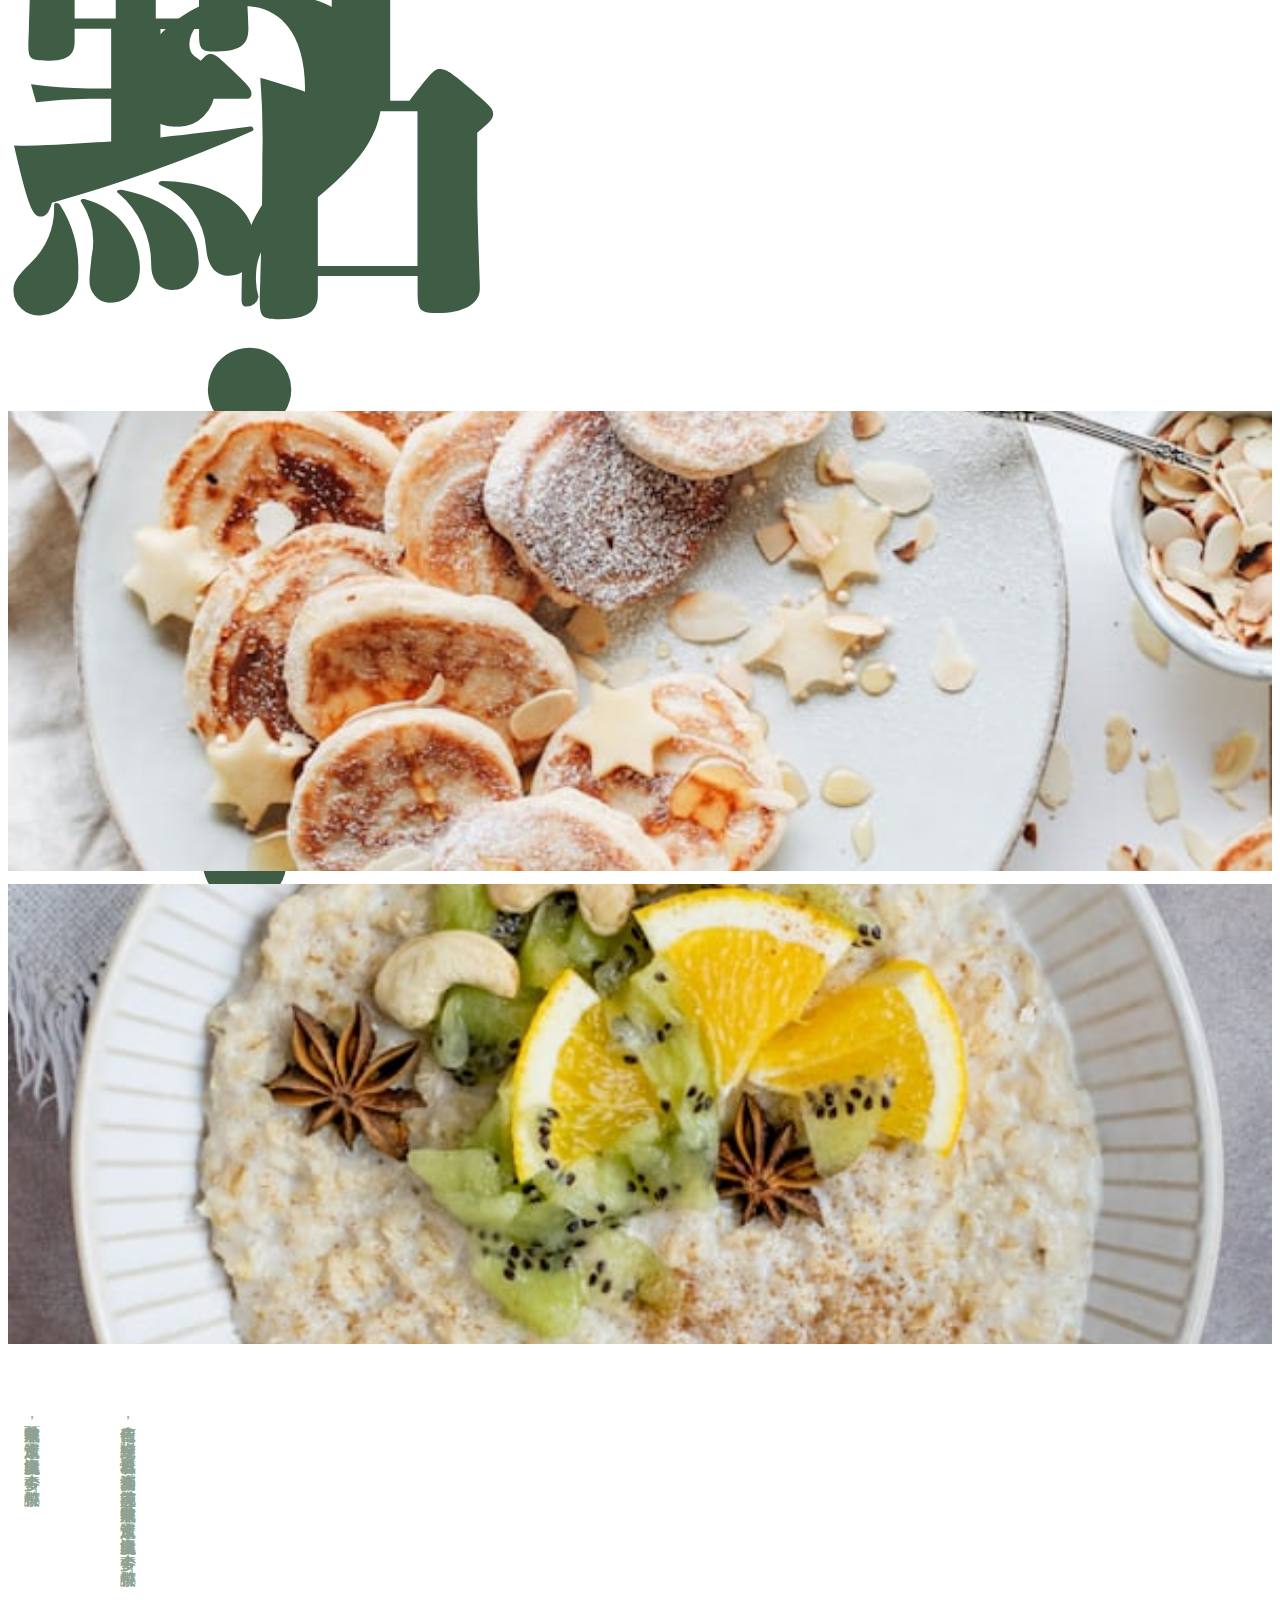
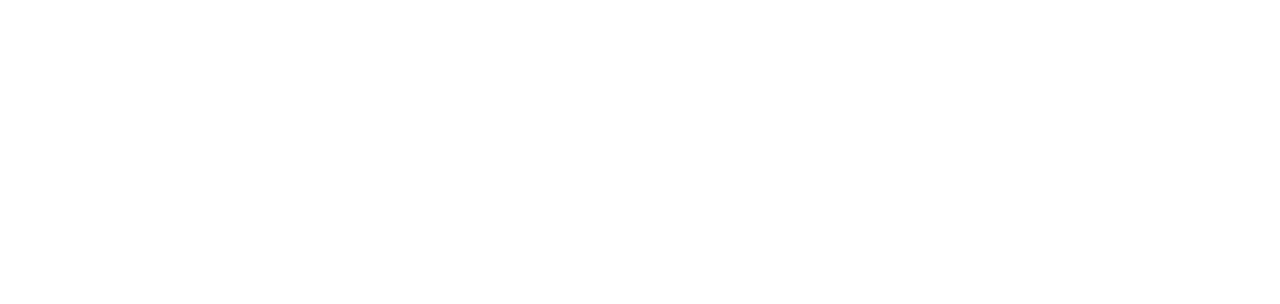
==== commit ee18aba9: "1018首頁更新" ====
--- a/index.html
+++ b/index.html
@@ -13,6 +13,8 @@
 <meta property="og:image:height" content="630">
 <link href="https://cdn.jsdelivr.net/npm/bootstrap@5.1.1/dist/css/bootstrap.min.css" rel="stylesheet" integrity="sha384-F3w7mX95PdgyTmZZMECAngseQB83DfGTowi0iMjiWaeVhAn4FJkqJByhZMI3AhiU" crossorigin="anonymous">
 <link href="./css/style.css" rel="stylesheet" >
+<link href="./css/owl.carousel.min.css" rel="stylesheet" >
+<link href="./css/owl.theme.default.min.css" rel="stylesheet" >
 <link href="https://fonts.googleapis.com/css2?family=Noto+Sans+TC:wght@100..900&display=swap" rel="stylesheet">
 <link href="https://fonts.googleapis.com/css2?family=Roboto:ital,wght@0,100;0,300;0,400;0,500;0,700;0,900;1,100;1,300;1,400;1,500;1,700;1,900&display=swap" rel="stylesheet">
 <link href="https://fonts.googleapis.com/css2?family=Noto+Serif+TC:wght@200..900&display=swap" rel="stylesheet">
@@ -116,15 +118,141 @@
         </div>
     </div>
 </section>
-<section class="product_list">
-    <div class="container">
-        
-    </div>
-</section>
-
+<section class="product_list_area">
+    <div class="container">
+        <div class="row">
+            <div class="col-12">
+                <div class="owl-carousel owl-theme">
+                    <div class="item">
+                        <div class="product_list">
+                            <div class="img_box">
+                                <img class="main_img" src="./images/photo-07.jpg" alt="焦糖馬卡龍">
+                                <span>本日精選</span>
+                                <a class="add_favorite_btn" href="#" title="加入最愛">
+                                    <img src="./images/favorite_border.png" alt="加入最愛">
+                                </a>
+                            </div>
+                            <div class="text_box">
+                                <h3>焦糖馬卡龍</h3>
+                                <span>NT$ 450</span>
+                            </div>
+                            <a class="add_cart_btn" href="#">加入購物車</a>
+                        </div>
+                    </div>
+                    <div class="item">
+                        <div class="product_list">
+                            <div class="img_box">
+                                <img class="main_img" src="./images/photo-08.jpg" alt="焦糖馬卡龍">
+                                <span>本日精選</span>
+                                <a class="add_favorite_btn" href="#" title="加入最愛">
+                                    <img src="./images/favorite_border.png" alt="加入最愛">
+                                </a>
+                            </div>
+                            <div class="text_box">
+                                <h3>焦糖馬卡龍</h3>
+                                <span>NT$ 450</span>
+                            </div>
+                            <a class="add_cart_btn" href="#">加入購物車</a>
+                        </div>
+                    </div>
+                    <div class="item">
+                        <div class="product_list">
+                            <div class="img_box">
+                                <img class="main_img" src="./images/photo-09.jpg" alt="焦糖馬卡龍">
+                                <span>本日精選</span>
+                                <a class="add_favorite_btn" href="#" title="加入最愛">
+                                    <img src="./images/favorite_border.png" alt="加入最愛">
+                                </a>
+                            </div>
+                            <div class="text_box">
+                                <h3>焦糖馬卡龍</h3>
+                                <span>NT$ 450</span>
+                            </div>
+                            <a class="add_cart_btn" href="#">加入購物車</a>
+                        </div>
+                    </div>
+                </div>
+            </div>
+        </div>
+    </div>
+</section>
+<section class="sub_edm">
+    <div class="container">
+        <div class="row">
+            <div class="col-5 col-md-5 offset-md-1 text_box">
+                <img src="./images/logo-light.svg">
+                訂閱你我的甜蜜郵件
+            </div>
+            <div class="col-5 col-md-5">
+                <div class="input-group">
+                    <span class="input-group-text" id="basic-addon1"><img src="./images/mail-24px.png"></span>
+                    <input type="text" class="form-control" placeholder="" aria-describedby="button-addon2">
+                    <button class="btn btn-outline-secondary" type="button" id="button-addon2">
+                        <img src="./images/arrow_forward-24px.png">
+                    </button>
+                </div>
+            </div>
+        </div>
+    </div>
+</section>
 <footer>
-
+    <div class="container">
+        <div class="row">
+            <div class="col-12 col-md-10 offset-md-1">
+                <div class="row">
+                    <div class="col-12 col-md-6 main_area position-relative">
+                        <img src="./images/logotype-lg-dark.svg" alt="">
+                        <div class="text_box position-absolute bottom-0 start-0">
+                            <a href="tel:07-1234-5678">07-1234-5678</a>
+                            <a href="mailto:sweetaste@email.com">sweetaste@email.com</a>
+                            <a href="#">800 高雄市新興區幸福路 520 號</a>
+                        </div>
+                    </div>
+                    <div class="col-12 col-md-6 slogan">
+                        <img src="./images/sm-todayisgoodday.svg" alt="">
+                    </div>
+                </div>
+                <div class="row copyright">
+                    <div class="col-12 col-md-6">
+                        <div class="btn_group">
+                            <a href="#">
+                                <img src="./images/ic-line@.svg" alt="">
+                            </a>
+                            <a href="#">
+                                <img src="./images/ic-facebook.svg" alt="">
+                            </a>
+                        </div>
+                    </div>
+                    <div class="col-12 col-md-6">
+                        <p>
+                            © 2018 Sweetaste* All Rights Reserved
+                        </p>
+                    </div>
+                </div>
+            </div>
+        </div>
+    </div>
 </footer>
 <script src="https://cdn.jsdelivr.net/npm/bootstrap@5.1.1/dist/js/bootstrap.bundle.min.js" integrity="sha384-/bQdsTh/da6pkI1MST/rWKFNjaCP5gBSY4sEBT38Q/9RBh9AH40zEOg7Hlq2THRZ" crossorigin="anonymous"></script>
+<script src="./js/jquery.min.js"></script>
+<script src="./js/owl.carousel.min.js"></script>
+<script>
+    $('.owl-carousel').owlCarousel({
+        loop:true,
+        margin:10,
+        nav:true,
+        responsive:{
+            0:{
+                items:1
+            },
+            768:{
+                items:2
+            },
+            991:{
+                items:3
+            }
+        }
+    })
+</script>
 </body>
 </html>--- a/css/style.css
+++ b/css/style.css
@@ -1,3 +1,10 @@
+body {
+    font-size: 16px;
+}
+
+/*主選單區*/
+
+
 /*首頁BN區*/
 .index_bn_area .index__bn_banner {
     background-image: url('../images/photo-01.jpg');
@@ -82,7 +89,6 @@
     -webkit-writing-mode: vertical-rl;
     writing-mode: vertical-rl;
     text-align: left;
-    font-size: 16px;
     color: #8DA291;
     padding: 70px 80px 70px 0px;
     height: 420px;
@@ -117,4 +123,133 @@
 }
 .index_mainarea03 .col-12 img {
     max-width: 90px;
+}
+
+/*商品列表區塊*/
+.product_list_area {
+    margin-bottom: 60px;
+}
+.product_list .img_box {
+    width: 100%;
+    height: 315px;
+    overflow: hidden;
+    position: relative;
+}
+.product_list .img_box img.main_img {
+    position: absolute;
+    top: 30%;
+    left: 50%;
+    transform: translate(-50%, -50%);
+    width: 100%;
+}
+.product_list .img_box span {
+    position: absolute;
+    top: 0%;
+    left: 20px;
+    display: inline-block;
+    padding: 10px;
+    -webkit-writing-mode: vertical-lr;
+    writing-mode: vertical-lr;
+    font-weight: 700;
+    color: #EAF0ED;
+    background-color: #3F5D45;
+}
+.product_list .img_box a.add_favorite_btn {
+    position: absolute;
+    top: 20px;
+    right: 20px;
+    display: inline-block;
+}
+.product_list .img_box a.add_favorite_btn img {
+    width: 20px;
+}
+.product_list .text_box {
+    display: flex;
+    border: solid 1px #EAF0ED;
+}
+.product_list .text_box h3, .product_list .text_box span {
+    flex: auto;
+    display: block;
+    text-align: center;
+    font-size: 20px;
+    color: #3F5D45;
+    padding: 14px 0px;
+    margin: 0px;
+    vertical-align: middle !important;
+}
+.product_list .text_box span {
+    border-left: solid 1px #EAF0ED;
+    font-weight: 700;
+}
+.product_list a.add_cart_btn {
+    display: block;
+    text-align: center;
+    padding: 16px 0px;
+    font-size: 24px;
+    font-weight: 700;
+    color: #3F5D45;
+    text-decoration: none;
+    background-color: #EAF0ED;
+}
+
+/*首頁電子報訂閱*/
+section.sub_edm {
+    padding: 30px 0px;
+    background-color: #3F5D45;
+}
+section.sub_edm .text_box {
+    font-size: 24px;
+    font-weight: 400;
+    color: #EAF0ED;
+}
+section.sub_edm .text_box img {
+    width: 40px;
+    margin-right: 20px;
+}
+section.sub_edm .input-group .input-group-text, section.sub_edm .input-group .form-control {
+    border-radius: 0px;
+    background-color: #EAF0ED;
+    border: none;
+}
+section.sub_edm .input-group button.btn-outline-secondary {
+    border-radius: 0px;
+    background-color: #FFE180;
+    border: none;
+}
+
+/*footer*/
+footer {
+    background-color: #EAF0ED;
+    padding: 30px 0px;
+}
+footer .main_area img {
+    max-width: 170px;
+}
+footer .main_area .text_box {
+    padding-left: 12px;
+}
+footer .main_area .text_box a {
+    display: block;
+    font-weight: 400;
+    color: #3F5D45;
+    text-decoration: none;
+}
+footer .slogan {
+    text-align: right;
+}
+footer .slogan img {
+    width: 59px;
+}
+footer .copyright {
+    margin-top: 30px;
+}
+footer .copyright .btn_group a {
+    margin-right: 8px;
+    text-decoration: none;
+}
+footer .copyright .btn_group a img {
+    width: 32px;
+}
+footer .copyright p {
+    text-align: right;
 }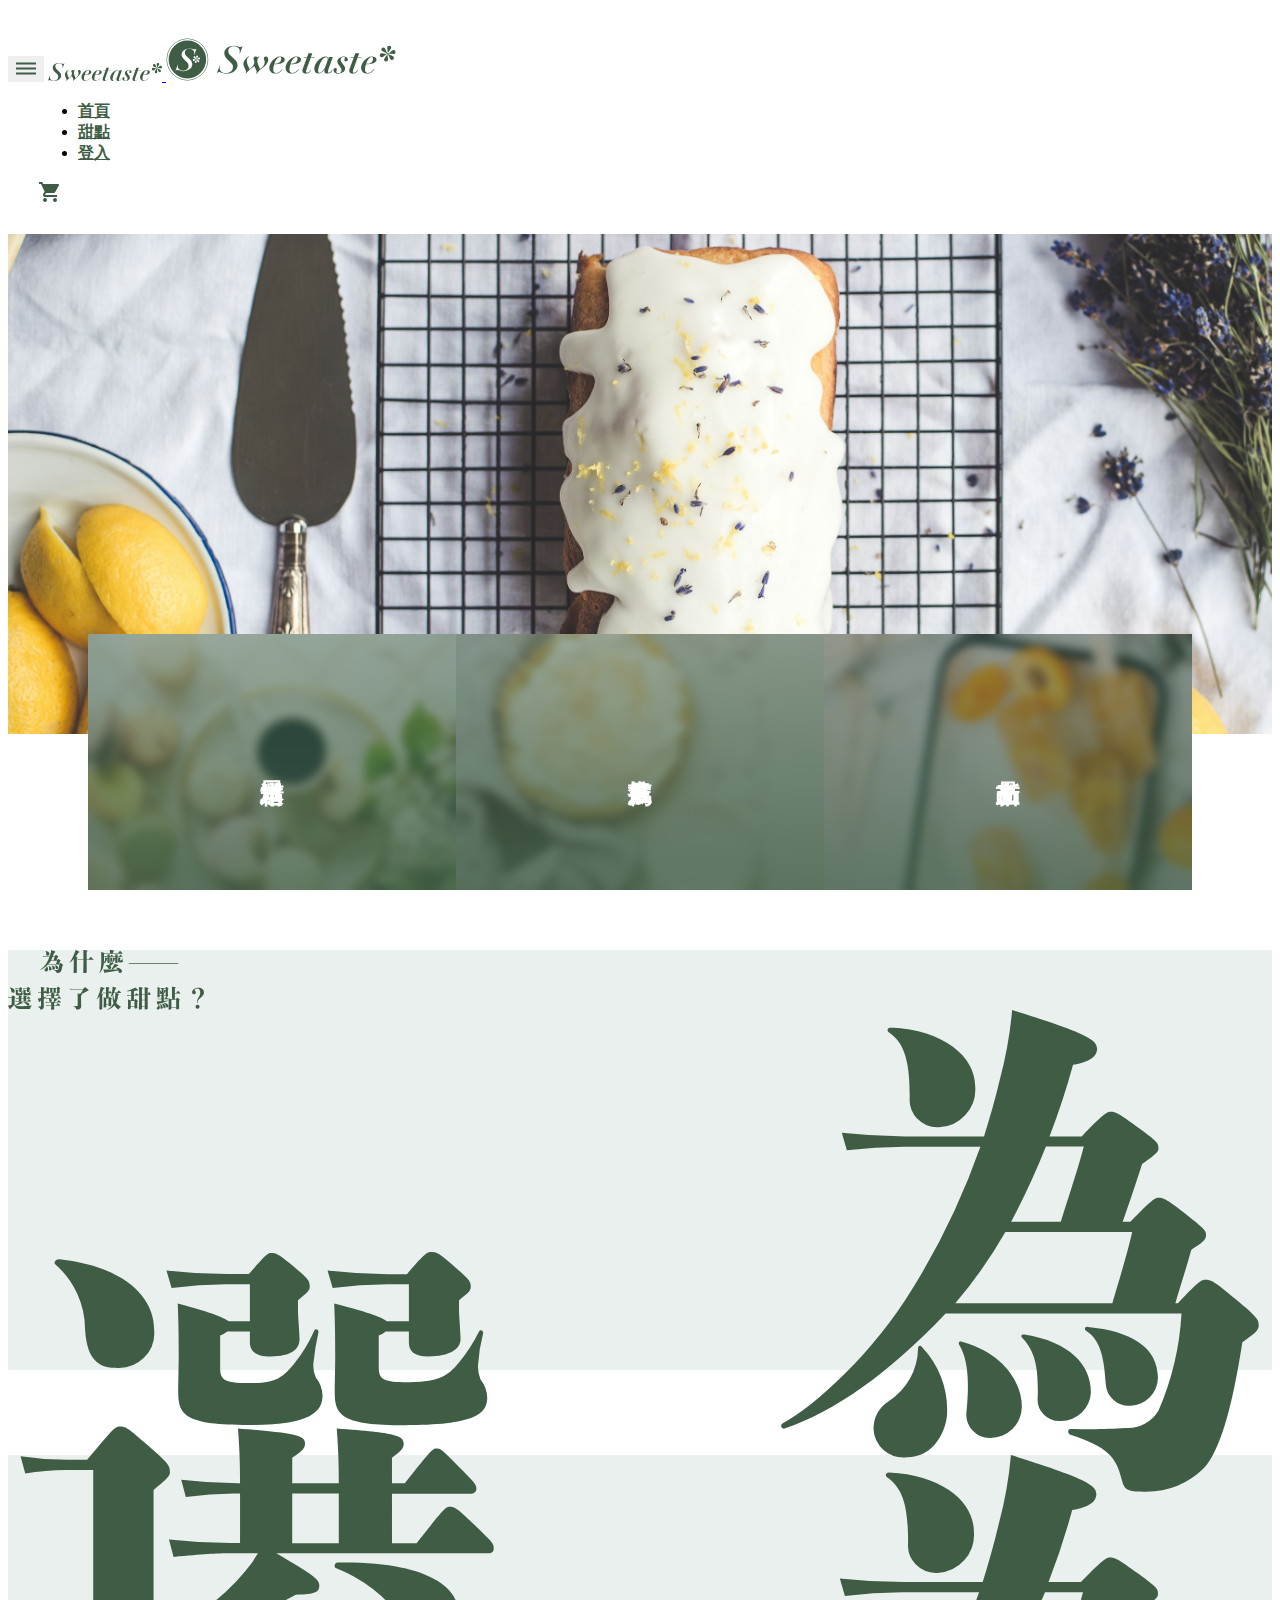
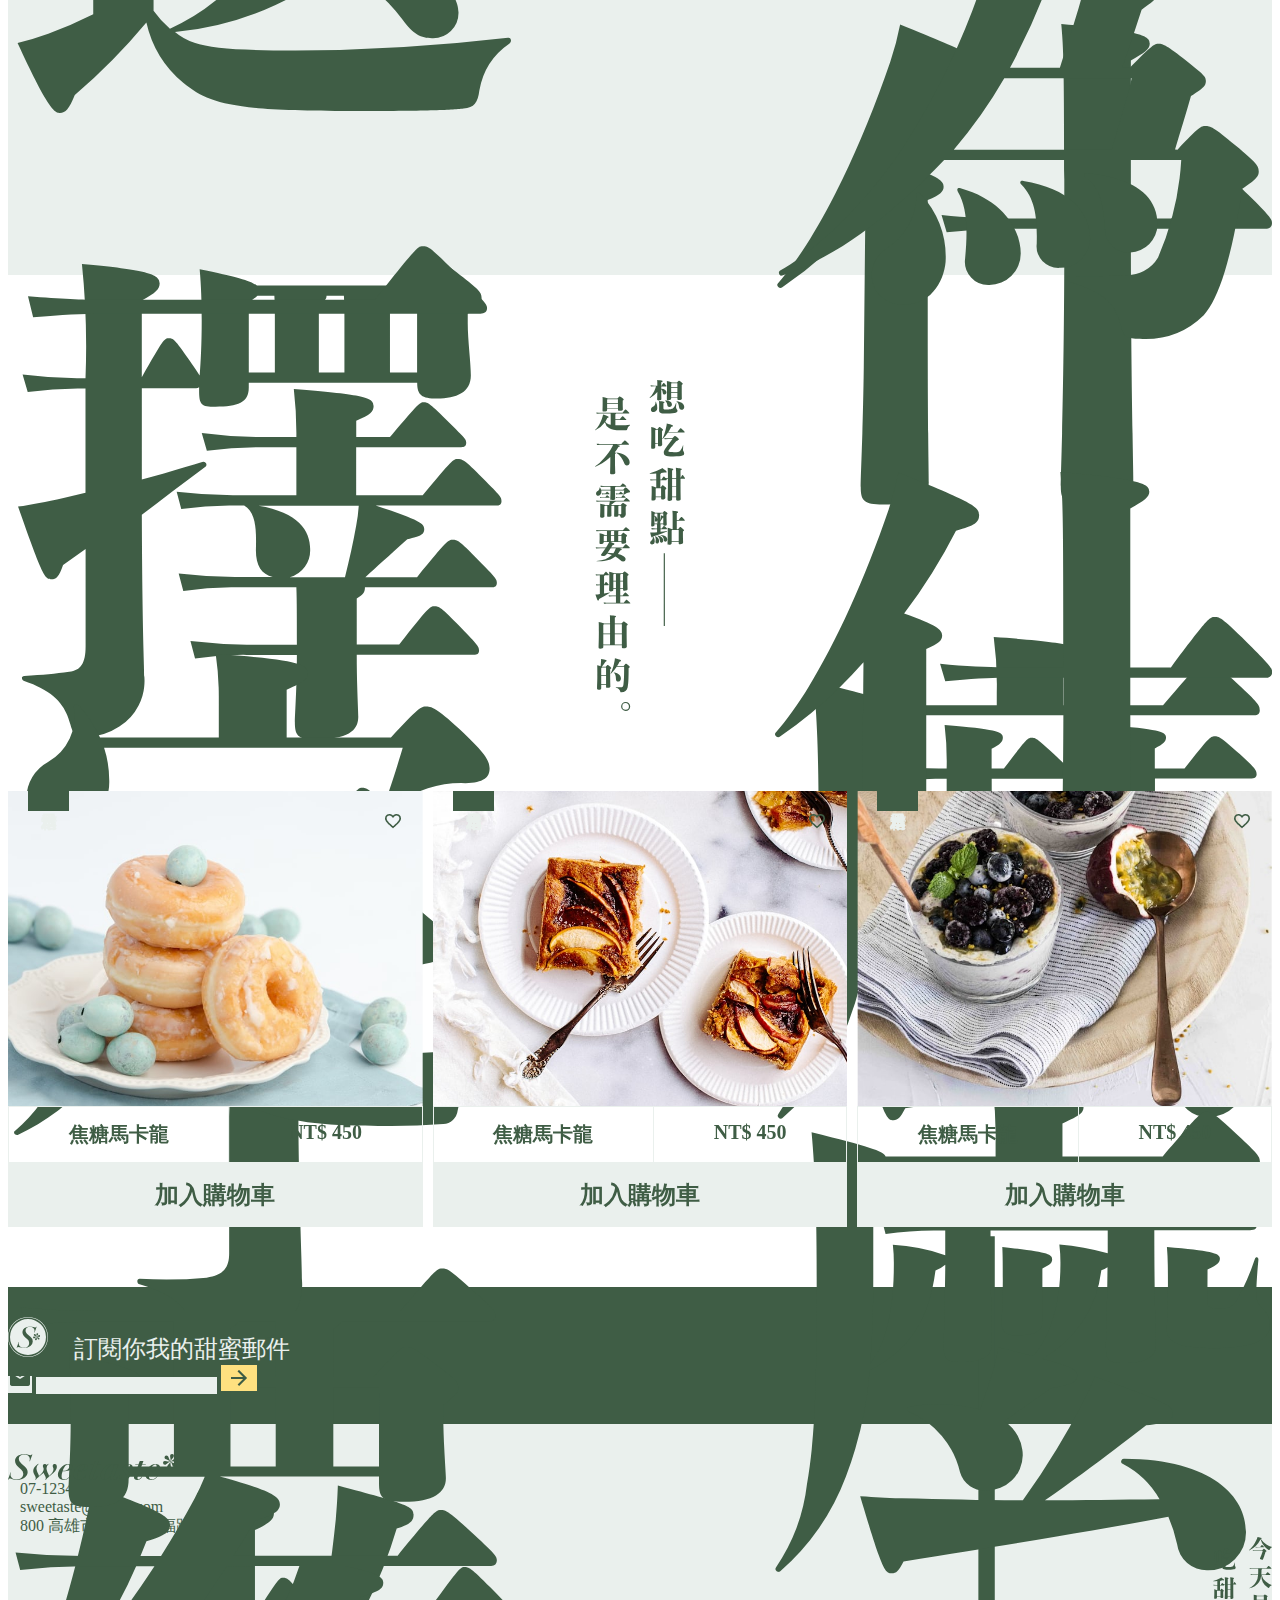
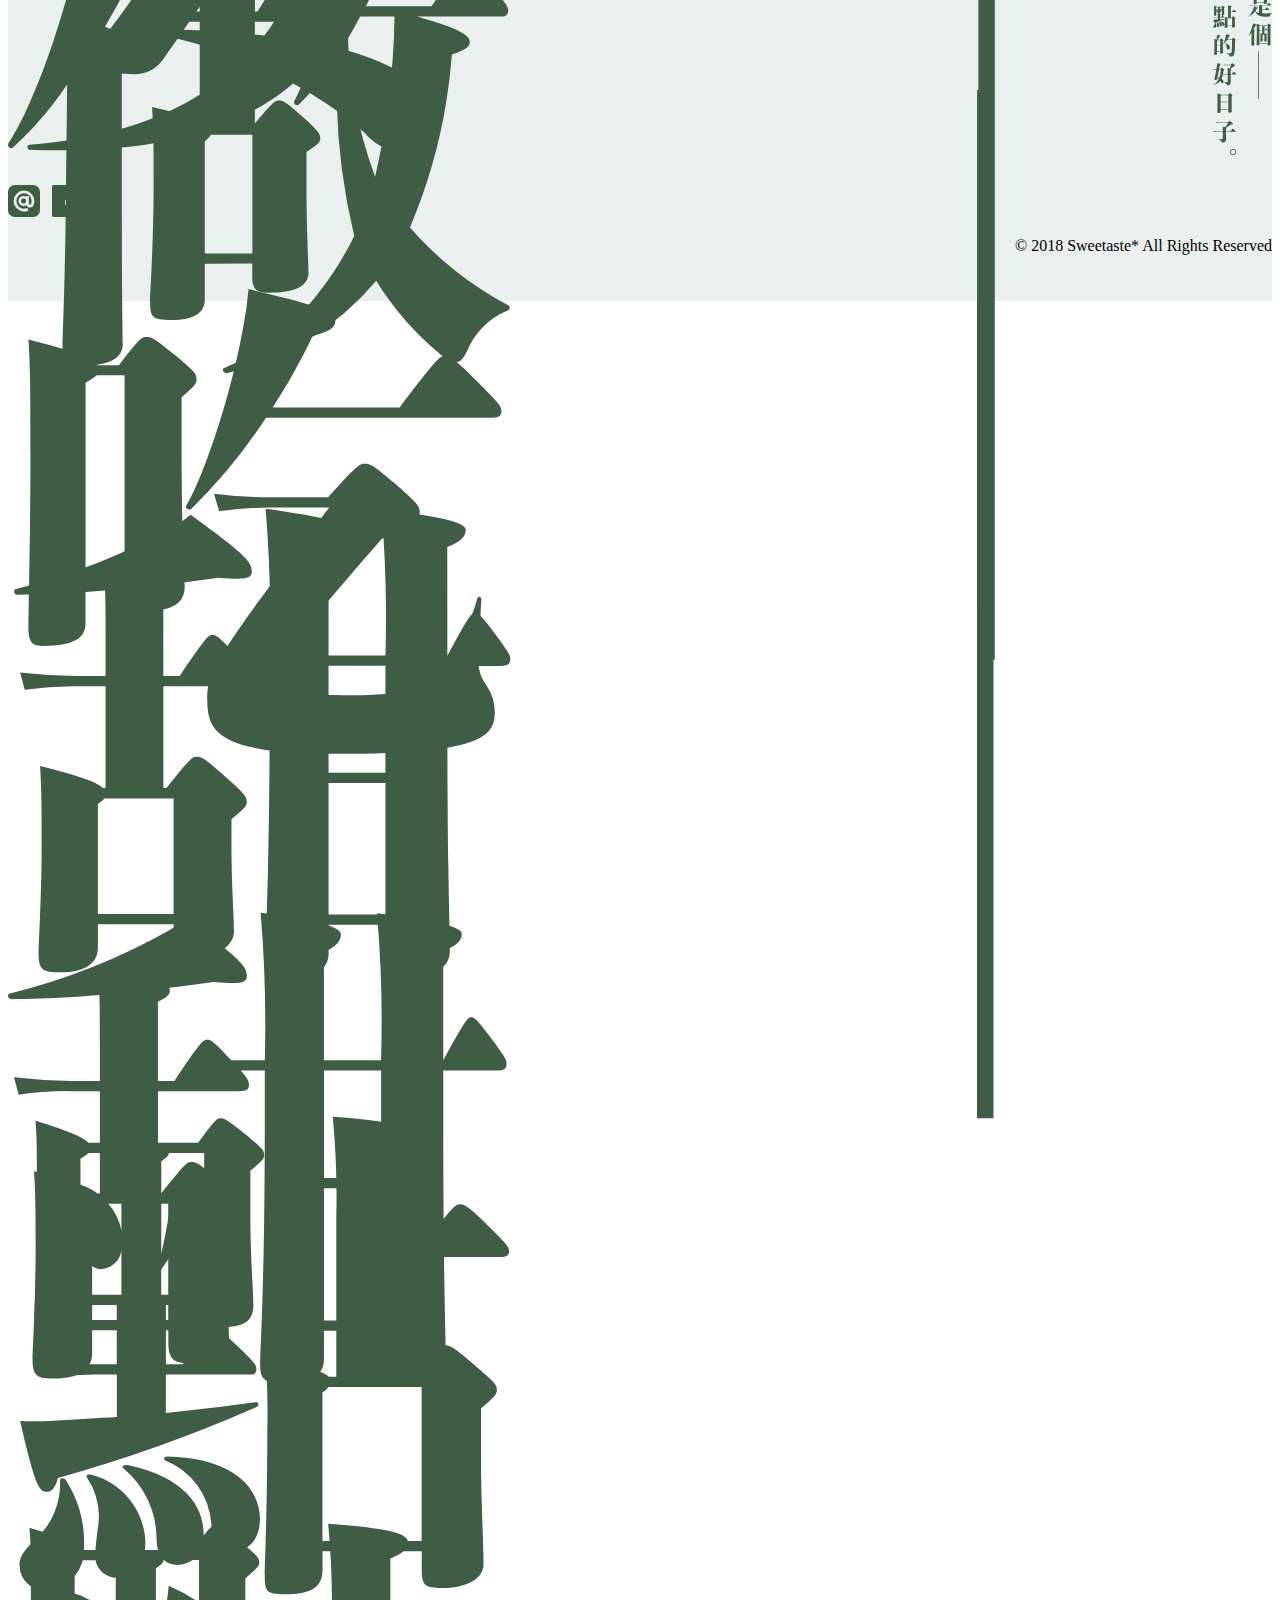
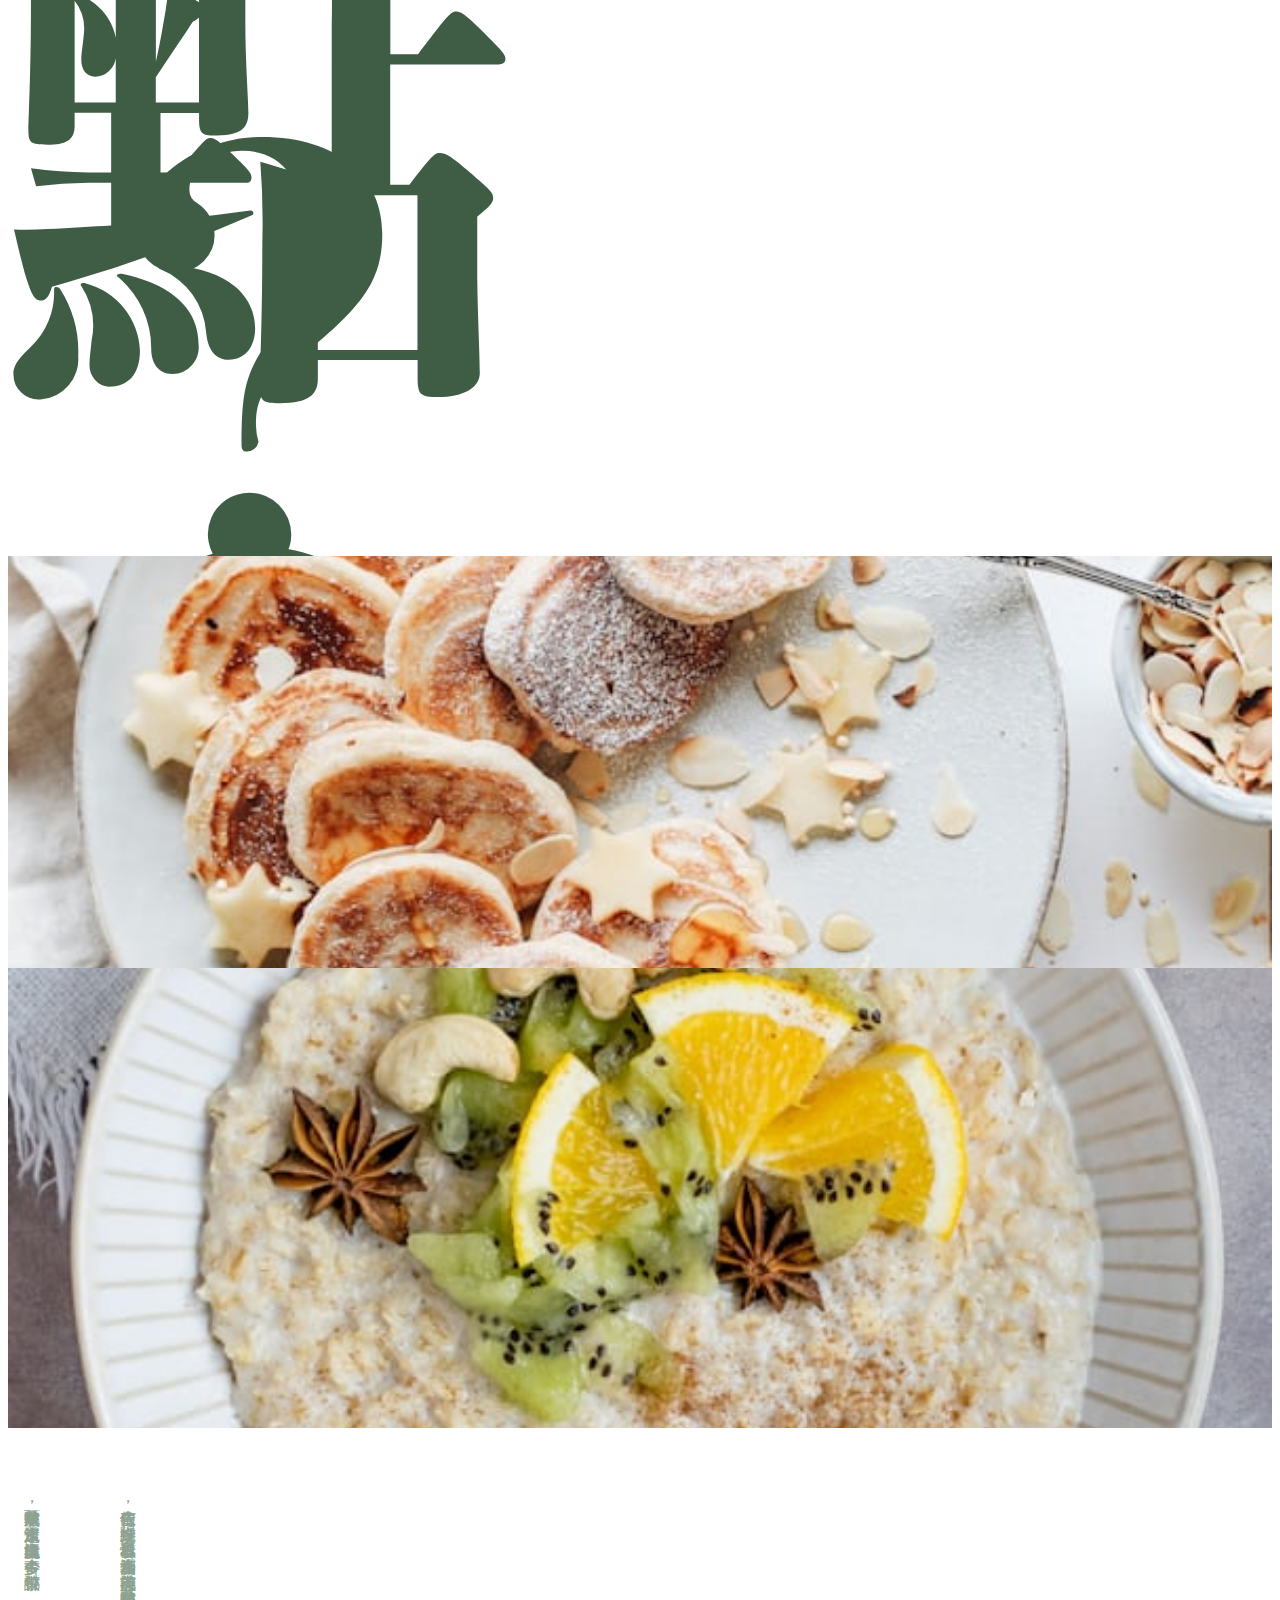
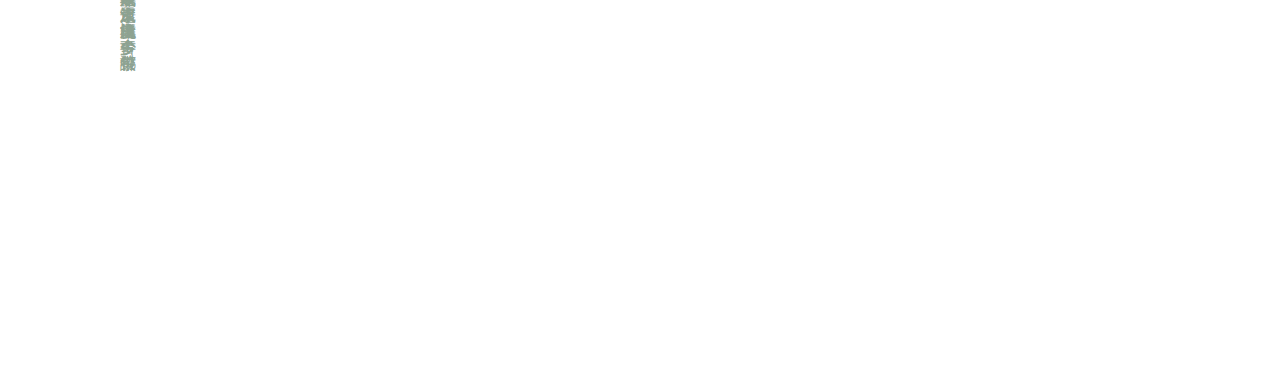
==== commit 33e42176: "1018最後更新" ====
--- a/index.html
+++ b/index.html
@@ -15,20 +15,18 @@
 <link href="./css/style.css" rel="stylesheet" >
 <link href="./css/owl.carousel.min.css" rel="stylesheet" >
 <link href="./css/owl.theme.default.min.css" rel="stylesheet" >
-<link href="https://fonts.googleapis.com/css2?family=Noto+Sans+TC:wght@100..900&display=swap" rel="stylesheet">
-<link href="https://fonts.googleapis.com/css2?family=Roboto:ital,wght@0,100;0,300;0,400;0,500;0,700;0,900;1,100;1,300;1,400;1,500;1,700;1,900&display=swap" rel="stylesheet">
-<link href="https://fonts.googleapis.com/css2?family=Noto+Serif+TC:wght@200..900&display=swap" rel="stylesheet">
 <link href="https://fonts.googleapis.com/css2?family=Material+Symbols+Outlined" rel="stylesheet">
 <body>
 <header>
-    <nav class="navbar navbar-expand-lg navbar-light bg-light">
+    <nav class="navbar navbar-expand-lg navbar-light">
         <div class="container">
+            <button class="navbar-toggler" type="button" data-bs-toggle="collapse" data-bs-target="#navbarNav" aria-controls="navbarNav" aria-expanded="false" aria-label="Toggle navigation">
+                <img src="./images/dehaze-24px.png" alt="開啟主選單">
+            </button>
             <a class="navbar-brand" href="#">
-                <img src="./images/logo-all-dark.svg" alt="甜點電商" width="230px">
+                <img class="d-block d-md-none" src="./images/logotype-sm-dark.svg" alt="甜點電商" width="114px">
+                <img class="d-none d-md-block" src="./images/logo-all-dark.svg" alt="甜點電商" width="230px">
             </a>
-            <button class="navbar-toggler" type="button" data-bs-toggle="collapse" data-bs-target="#navbarNav" aria-controls="navbarNav" aria-expanded="false" aria-label="Toggle navigation">
-            <span class="navbar-toggler-icon"></span>
-            </button>
             <div class="collapse navbar-collapse" id="navbarNav">
                 <ul class="navbar-nav ms-auto">
                     <li class="nav-item">
@@ -42,6 +40,11 @@
                     </li>
                 </ul>
             </div>
+            <div class="add_cart_btn">
+                <a href="#" title="加入購物車">
+                    <img src="./images/shopping_cart.png">
+                </a>
+            </div>
         </div>
     </nav>
 </header>
@@ -77,7 +80,8 @@
     <div class="container">
         <div class="row">
             <div class="col-12 col-lg-1 mainarea01">
-                <img src="./images/title-whytodo-lg.svg">
+                <img class="d-block d-md-none" src="./images/title-whytodo-sm.svg" width="196px">
+                <img class="d-none d-md-block" src="./images/title-whytodo-lg.svg">
             </div>
             <div class="col-12 col-lg-6 mainarea02">
                 <div class="imgbox">
--- a/css/style.css
+++ b/css/style.css
@@ -3,7 +3,22 @@
 }
 
 /*主選單區*/
-
+header nav.navbar-expand-lg {
+    padding: 30px 0px;
+}
+header nav.navbar-expand-lg .navbar-nav .nav-item {
+    margin: auto 30px;
+}
+header nav.navbar-expand-lg .navbar-nav .nav-item a.nav-link {
+    font-weight: 700;
+    color: #3F5D45;
+}
+header nav.navbar-expand-lg .add_cart_btn {
+    margin-left: 30px;
+}
+header nav.navbar-expand-lg .navbar-toggler {
+    border: none;
+}
 
 /*首頁BN區*/
 .index_bn_area .index__bn_banner {
@@ -60,6 +75,29 @@
 }
 .index_bn_area .index_bn_itemgp .index_bn_item:hover a span {
     color: #3F5D45;
+}
+@media (max-width : 767px) {
+    .index_bn_area .container, .index_bn_area .container .col-12 {
+        padding-left: 0px;
+        padding-right: 0px;
+    }
+    .index_bn_area .container .row {
+        margin-left: 0px;
+        margin-right: 0px;
+    }
+    .index_bn_area .index__bn_banner {
+        min-height: 277px;
+    }
+    .index_bn_area .index_bn_itemgp {
+        padding: 0%;
+        margin: 0px auto 80px;
+    }
+    .index_bn_area .index_bn_itemgp .index_bn_item a {
+        min-height: 180px;
+    }
+    .index_bn_area .index_bn_itemgp .index_bn_item a span {
+        font-size: 20px;
+    }
 }
 
 /*主要區塊*/
@@ -104,6 +142,29 @@
 section.index_mainarea01 .container .mainarea03 {
     order: 02;
 }
+@media (max-width : 767px) {
+    section.index_mainarea01, section.index_mainarea02 {
+        background-color: #EAF0ED;
+        max-height: inherit;
+        margin-bottom: 105px;
+    }
+    section.index_mainarea01 .container .mainarea01, section.index_mainarea02 .container .mainarea01 {
+        margin-top: 0px;
+    }
+    section.index_mainarea01 .container .mainarea02 .imgbox, section.index_mainarea02 .container .mainarea02 .imgbox {
+        height: 250px;
+        margin-top: 0px;
+    }
+    section.index_mainarea01 .container .mainarea01 {
+        order: 01;
+    }
+    section.index_mainarea01 .container .mainarea02 {
+        order: 01;
+    }
+    section.index_mainarea01 .container .mainarea03 {
+        order: 02;
+    }
+}
 /*首頁主要區塊順序調整-第二塊*/
 section.index_mainarea02 .container .mainarea01 {
     order: 02;
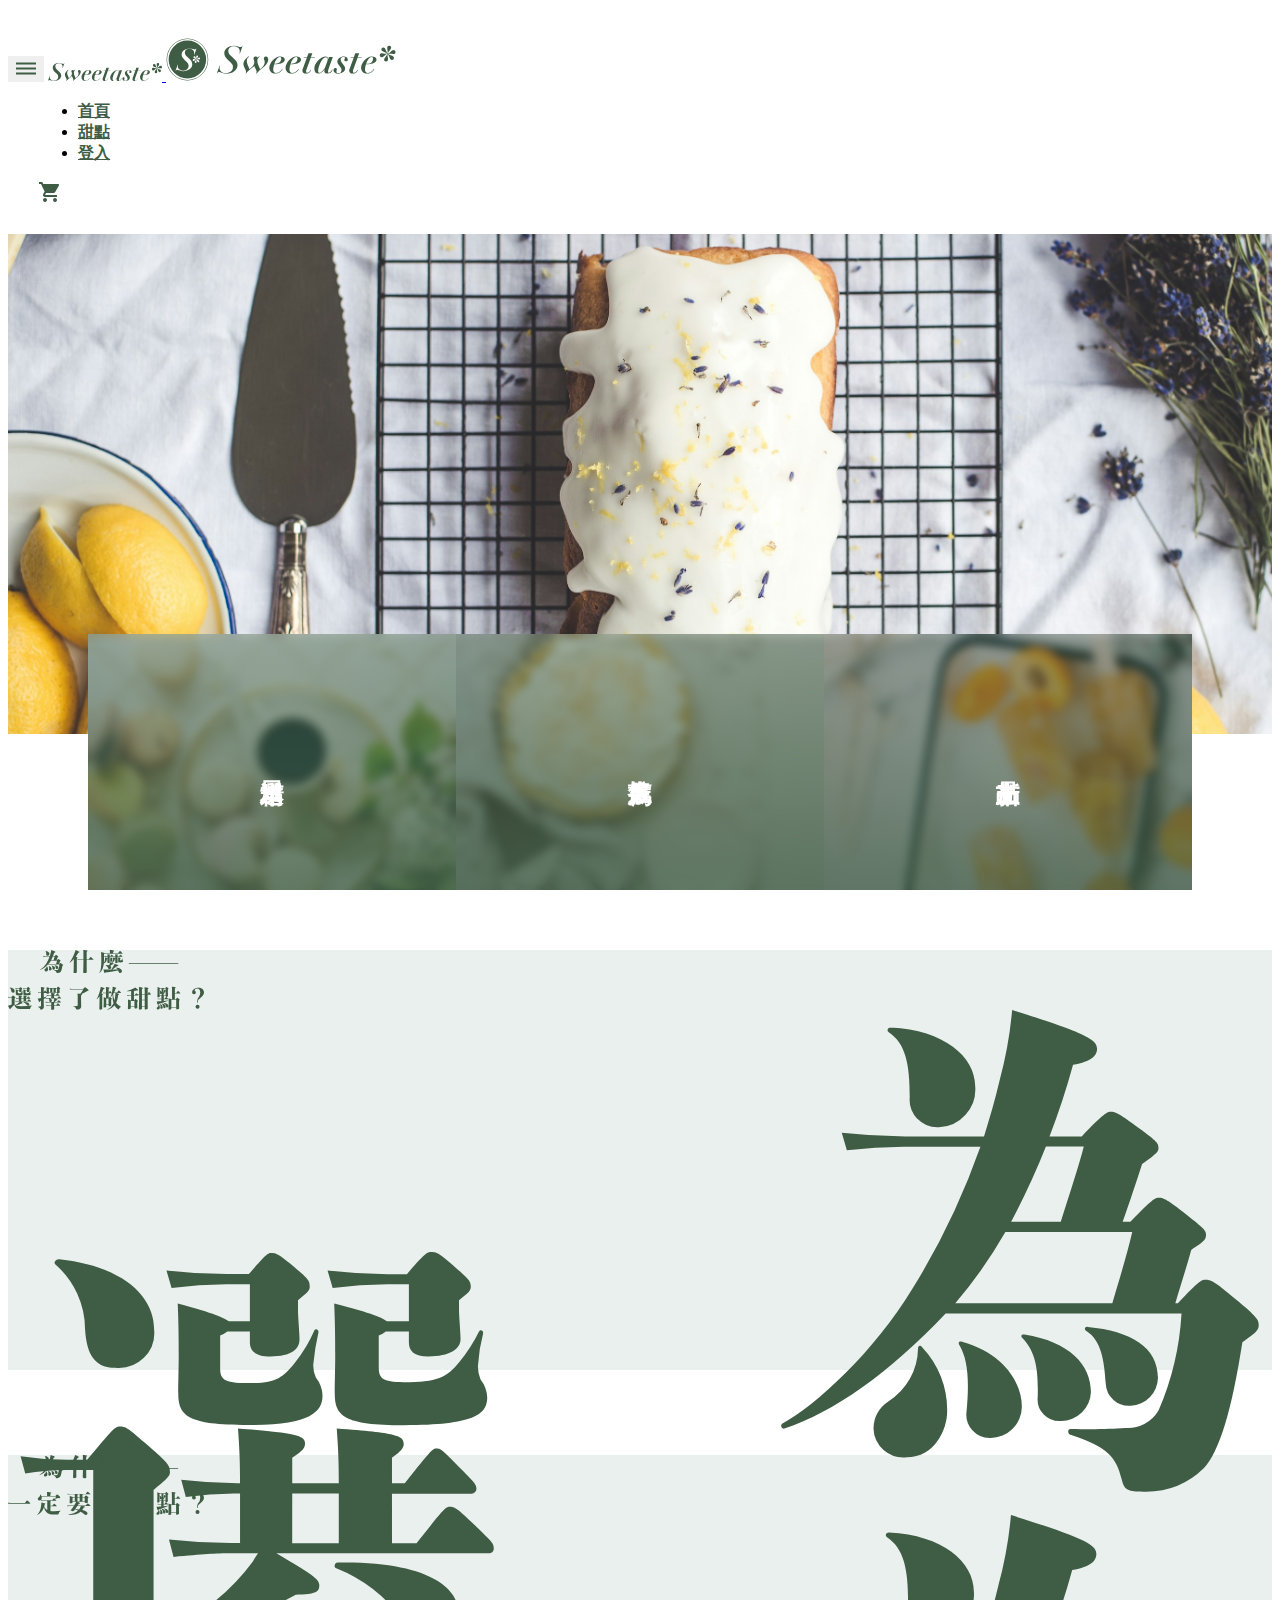
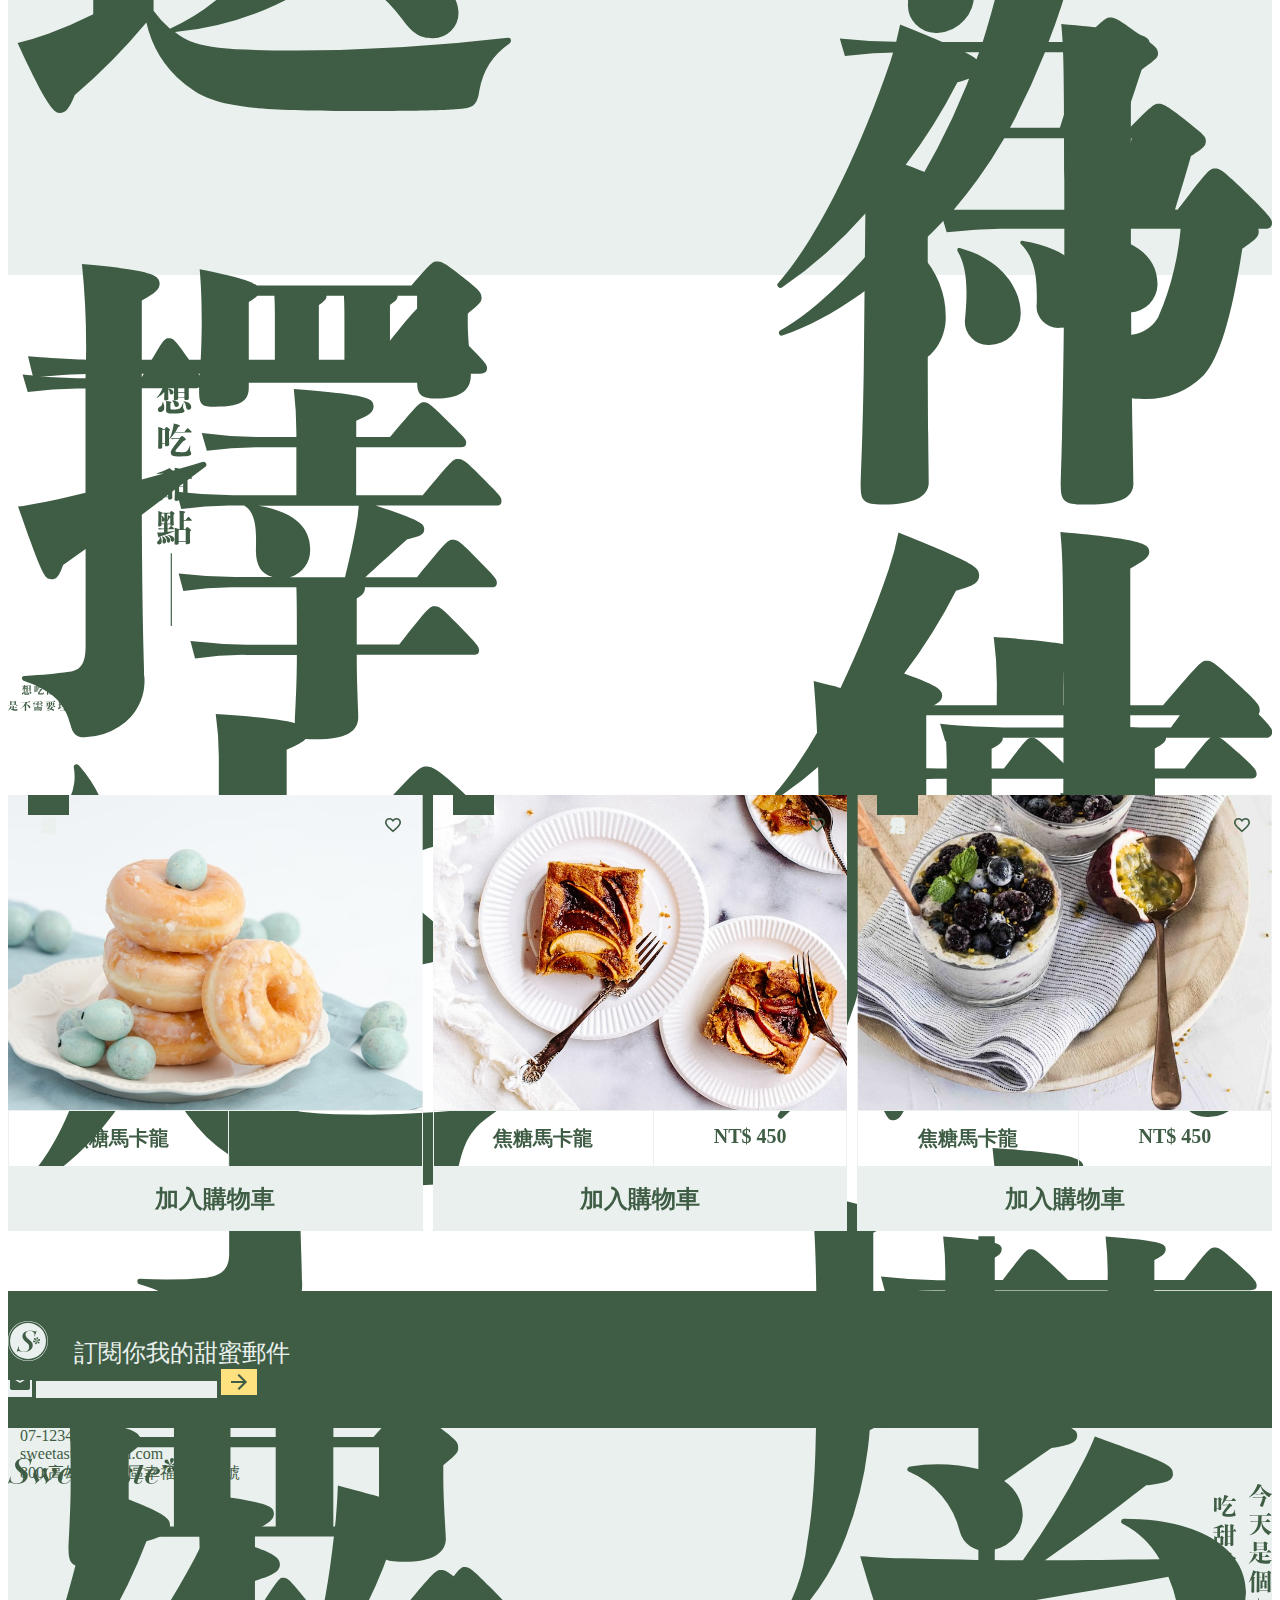
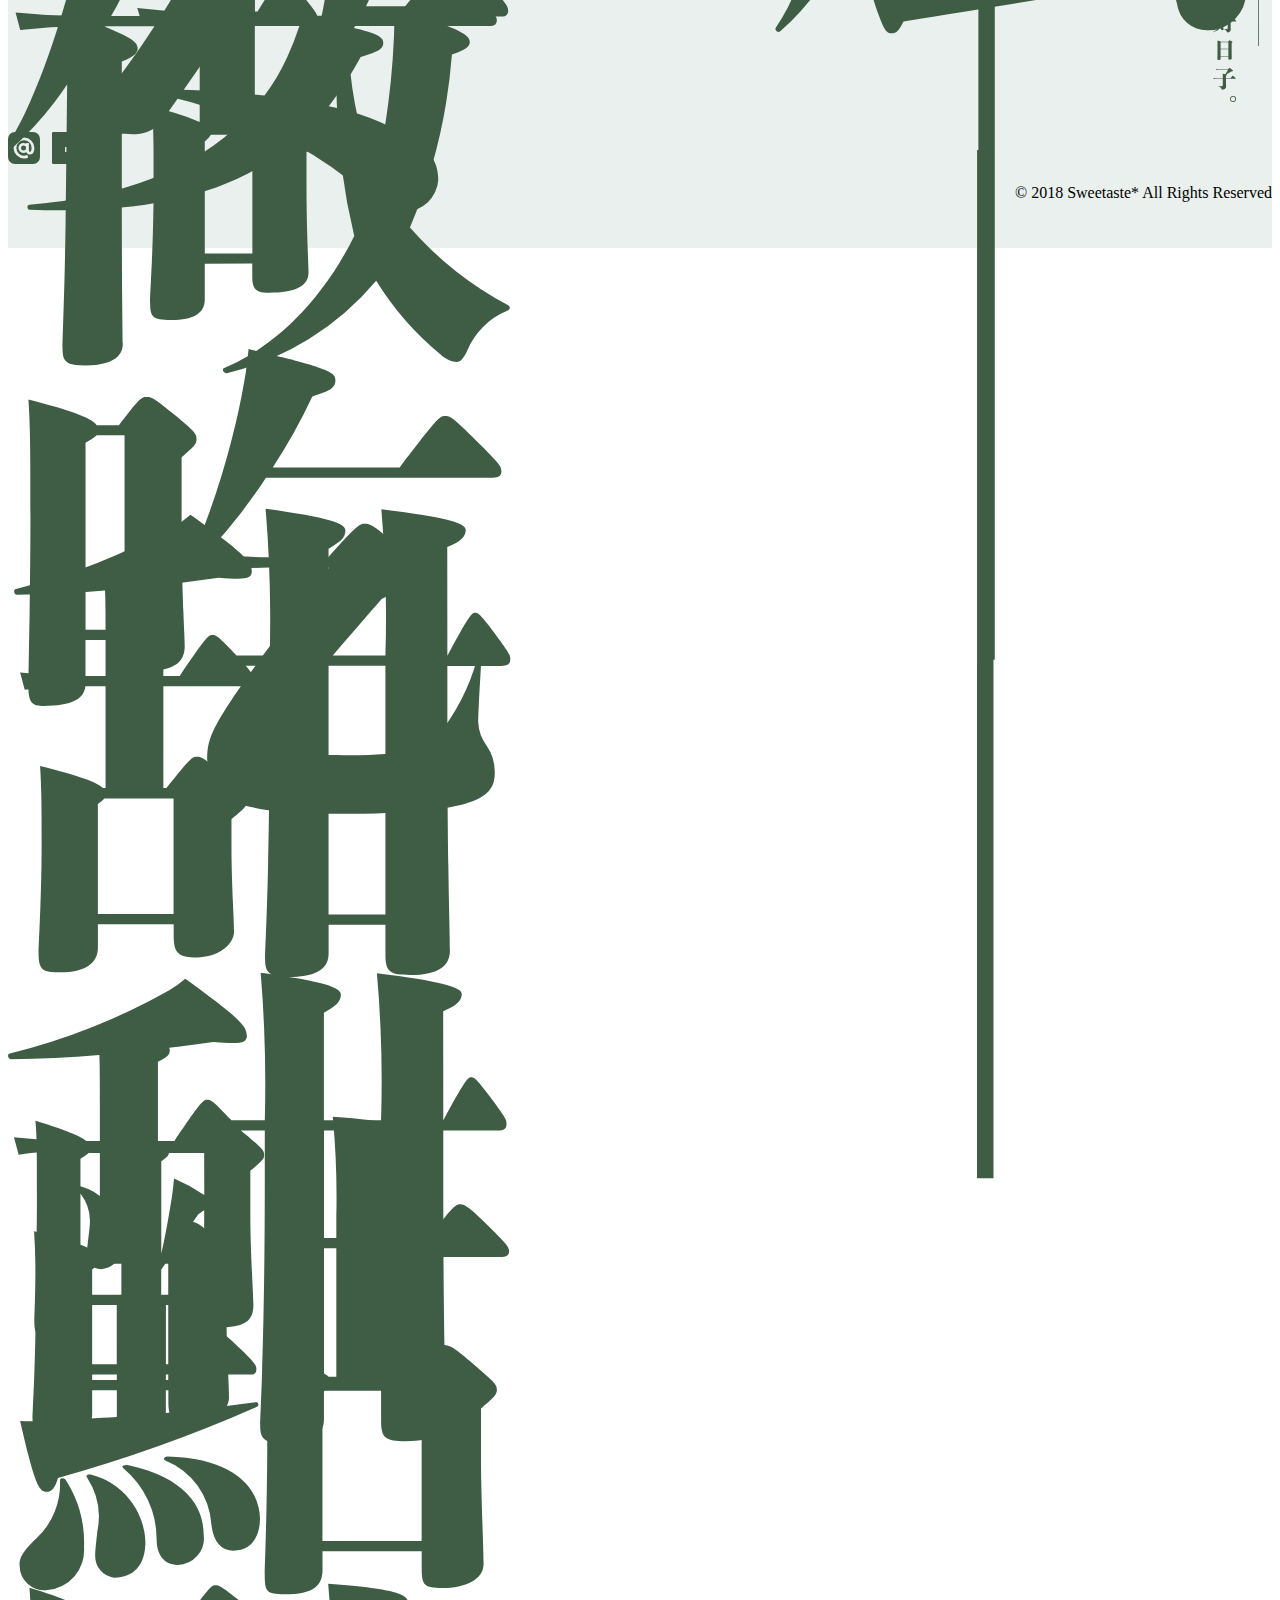
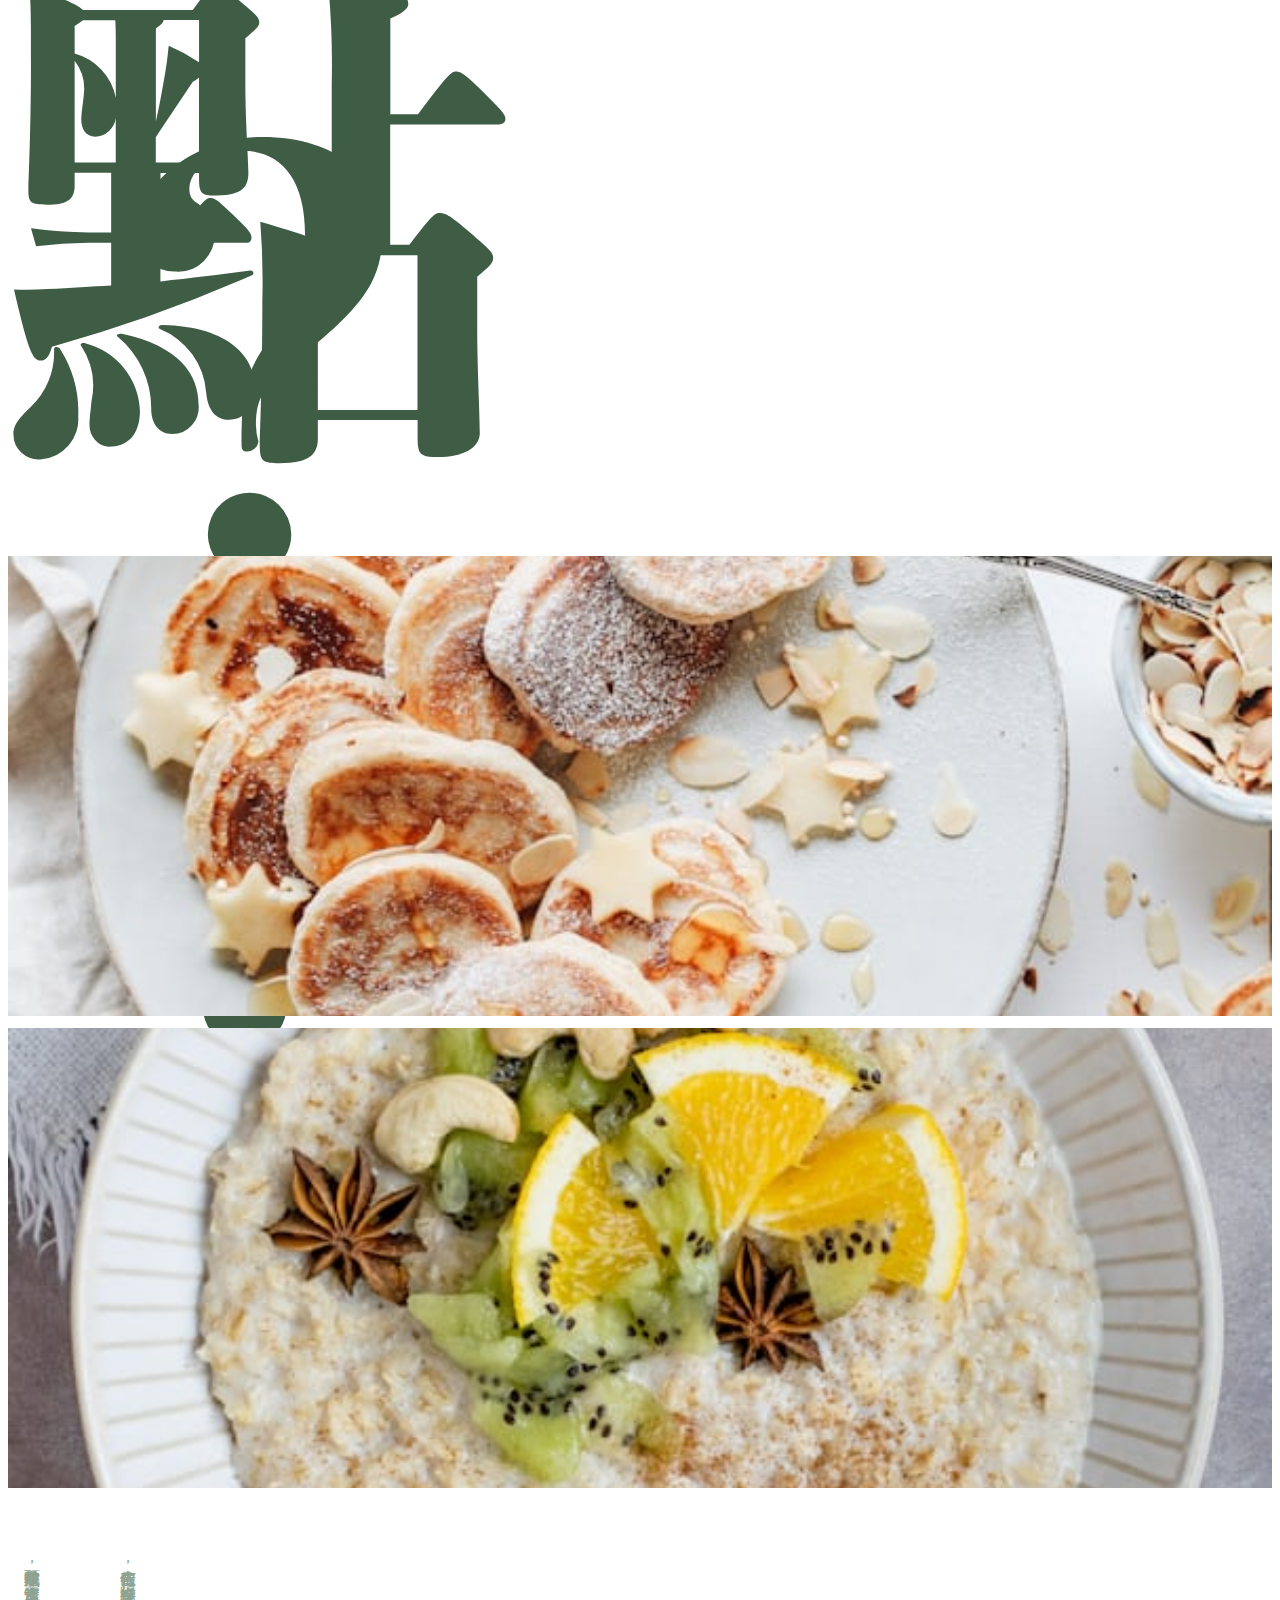
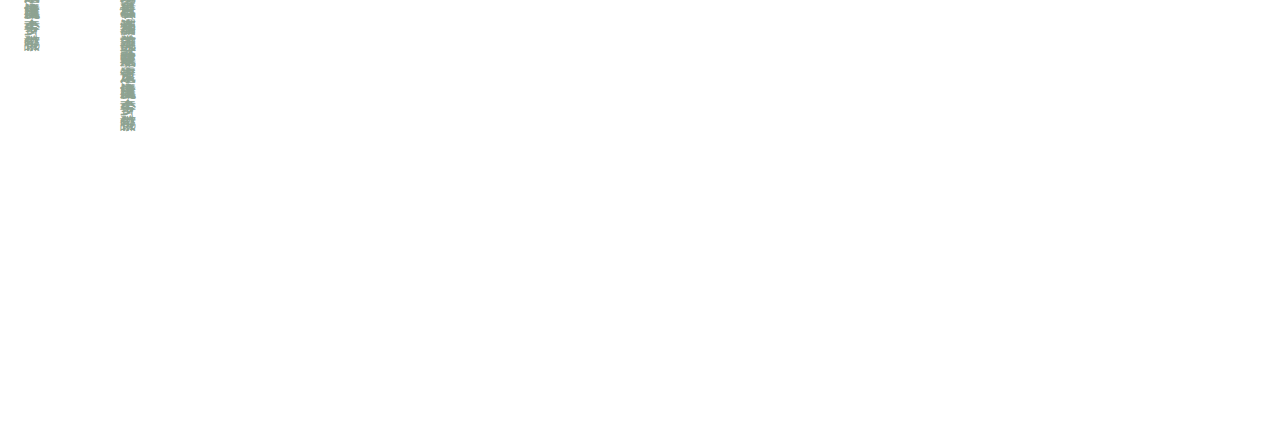
==== commit 35462b23: "1021首頁完成" ====
--- a/index.html
+++ b/index.html
@@ -80,15 +80,15 @@
     <div class="container">
         <div class="row">
             <div class="col-12 col-lg-1 mainarea01">
-                <img class="d-block d-md-none" src="./images/title-whytodo-sm.svg" width="196px">
-                <img class="d-none d-md-block" src="./images/title-whytodo-lg.svg">
-            </div>
-            <div class="col-12 col-lg-6 mainarea02">
+                <img class="d-block d-lg-none" src="./images/title-whytodo-sm.svg" width="196px">
+                <img class="d-none d-lg-block" src="./images/title-whytodo-lg.svg">
+            </div>
+            <div class="col-12 col-md-6 mainarea02">
                 <div class="imgbox">
                     <img src="./images/photo-05.jpg">
                 </div>
             </div>
-            <div class="col-12 col-lg-5 mainarea03">
+            <div class="col-12 col-md-5 mainarea03">
                 青山依舊在，幾度夕陽紅。慣看秋月春風。一壺濁酒喜相逢，浪花淘盡英雄。是非成敗轉頭空，滾滾長江東逝水，白髮漁樵江渚上，古今多少事，都付笑談中。<br><br>
                 是非成敗轉頭空，滾滾長江東逝水，白髮漁樵江渚上，古今多少事，都付笑談中。
             </div>
@@ -99,14 +99,15 @@
     <div class="container">
         <div class="row">
             <div class="col-12 col-lg-1 mainarea01">
-                <img src="./images/title-whytoeat-lg.svg">
-            </div>
-            <div class="col-12 col-lg-6 mainarea02">
+                <img class="d-block d-lg-none" src="./images/title-whytoeat-sm.svg" width="196px">
+                <img class="d-none d-lg-block" src="./images/title-whytoeat-lg.svg">
+            </div>
+            <div class="col-12 col-md-6 mainarea02">
                 <div class="imgbox">
                     <img src="./images/photo-06.jpg">
                 </div>
             </div>
-            <div class="col-12 col-lg-5 mainarea03">
+            <div class="col-12 col-md-5 mainarea03">
                 青山依舊在，幾度夕陽紅。慣看秋月春風。一壺濁酒喜相逢，浪花淘盡英雄。是非成敗轉頭空，滾滾長江東逝水，白髮漁樵江渚上，古今多少事，都付笑談中。<br><br>
                 是非成敗轉頭空，滾滾長江東逝水，白髮漁樵江渚上，古今多少事，都付笑談中。
             </div>
@@ -117,7 +118,8 @@
     <div class="container">
         <div class="row">
             <div class="col-12">
-                <img src="./images/title-noneeded-lg.svg">
+                <img class="d-block d-md-none" src="./images/title-noneeded-sm02.svg">
+                <img class="d-none d-md-block" src="./images/title-noneeded-lg.svg">
             </div>
         </div>
     </div>
@@ -183,11 +185,11 @@
 <section class="sub_edm">
     <div class="container">
         <div class="row">
-            <div class="col-5 col-md-5 offset-md-1 text_box">
+            <div class="col-12 offset-0 col-md-5 offset-md-1 text_box">
                 <img src="./images/logo-light.svg">
                 訂閱你我的甜蜜郵件
             </div>
-            <div class="col-5 col-md-5">
+            <div class="col-12 col-md-5">
                 <div class="input-group">
                     <span class="input-group-text" id="basic-addon1"><img src="./images/mail-24px.png"></span>
                     <input type="text" class="form-control" placeholder="" aria-describedby="button-addon2">
@@ -204,9 +206,9 @@
         <div class="row">
             <div class="col-12 col-md-10 offset-md-1">
                 <div class="row">
-                    <div class="col-12 col-md-6 main_area position-relative">
+                    <div class="col-12 col-md-6 main_area">
                         <img src="./images/logotype-lg-dark.svg" alt="">
-                        <div class="text_box position-absolute bottom-0 start-0">
+                        <div class="text_box">
                             <a href="tel:07-1234-5678">07-1234-5678</a>
                             <a href="mailto:sweetaste@email.com">sweetaste@email.com</a>
                             <a href="#">800 高雄市新興區幸福路 520 號</a>
@@ -216,21 +218,25 @@
                         <img src="./images/sm-todayisgoodday.svg" alt="">
                     </div>
                 </div>
-                <div class="row copyright">
-                    <div class="col-12 col-md-6">
-                        <div class="btn_group">
-                            <a href="#">
-                                <img src="./images/ic-line@.svg" alt="">
-                            </a>
-                            <a href="#">
-                                <img src="./images/ic-facebook.svg" alt="">
-                            </a>
-                        </div>
-                    </div>
-                    <div class="col-12 col-md-6">
-                        <p>
-                            © 2018 Sweetaste* All Rights Reserved
-                        </p>
+                <div class="row">
+                    <div class="col-12 copyright">
+                        <div class="row">
+                            <div class="col-12 col-md-6">
+                                <div class="btn_group">
+                                    <a href="#">
+                                        <img src="./images/ic-line@.svg" alt="">
+                                    </a>
+                                    <a href="#">
+                                        <img src="./images/ic-facebook.svg" alt="">
+                                    </a>
+                                </div>
+                            </div>
+                            <div class="col-12 col-md-6">
+                                <p>
+                                    © 2018 Sweetaste* All Rights Reserved
+                                </p>
+                            </div>
+                        </div>
                     </div>
                 </div>
             </div>
--- a/css/style.css
+++ b/css/style.css
@@ -142,48 +142,111 @@
 section.index_mainarea01 .container .mainarea03 {
     order: 02;
 }
+/*首頁主要區塊順序調整-第二塊*/
+section.index_mainarea02 .container .mainarea01 {
+    order: 02;
+}
+section.index_mainarea02 .container .mainarea02 {
+    order: 03;
+}
+section.index_mainarea02 .container .mainarea03 {
+    order: 01;
+}
 @media (max-width : 767px) {
     section.index_mainarea01, section.index_mainarea02 {
-        background-color: #EAF0ED;
-        max-height: inherit;
-        margin-bottom: 105px;
-    }
-    section.index_mainarea01 .container .mainarea01, section.index_mainarea02 .container .mainarea01 {
-        margin-top: 0px;
+        max-height: none;
+        margin-bottom: 30px;
+        margin-top: 120px;
+    }
+    section.index_mainarea01 .container, section.index_mainarea01 .container .col-12, section.index_mainarea02 .container, section.index_mainarea02 .container .col-12 {
+        padding-left: 0px;
+        padding-right: 0px;
+    }
+    section.index_mainarea01 .container .row, section.index_mainarea02 .container .row {
+        margin-left: 0px;
+        margin-right: 0px;
     }
     section.index_mainarea01 .container .mainarea02 .imgbox, section.index_mainarea02 .container .mainarea02 .imgbox {
         height: 250px;
         margin-top: 0px;
     }
+    section.index_mainarea01 .container .mainarea01, section.index_mainarea02 .container .mainarea01 {
+        order: 01;
+        padding: 30px;
+        text-align: center;
+        margin-top: -120px;
+    }
+    section.index_mainarea01 .container .mainarea01 img, section.index_mainarea02 .container .mainarea01 img {
+        margin: auto;
+    }
+    section.index_mainarea01 .container .mainarea02, section.index_mainarea02 .container .mainarea02 {
+        order: 02;
+    }
+    section.index_mainarea01 .container .mainarea03, section.index_mainarea02 .container .mainarea03 {
+        order: 03;
+        -webkit-writing-mode: inherit;
+        writing-mode: inherit;
+        line-height: 2em;
+        padding: 30px;
+        height: inherit;
+    }
+}
+@media (max-width : 990px) {
     section.index_mainarea01 .container .mainarea01 {
         order: 01;
     }
     section.index_mainarea01 .container .mainarea02 {
+        order: 02;
+    }
+    section.index_mainarea01 .container .mainarea03 {
+        order: 03;
+    }
+    section.index_mainarea02 .container .mainarea01 {
         order: 01;
     }
-    section.index_mainarea01 .container .mainarea03 {
+    section.index_mainarea02 .container .mainarea02 {
+        order: 03;
+    }
+    section.index_mainarea02 .container .mainarea03 {
         order: 02;
     }
-}
-/*首頁主要區塊順序調整-第二塊*/
-section.index_mainarea02 .container .mainarea01 {
-    order: 02;
-}
-section.index_mainarea02 .container .mainarea02 {
-    order: 03;
-}
-section.index_mainarea02 .container .mainarea03 {
-    order: 01;
+    section.index_mainarea01, section.index_mainarea02 {
+        max-height: none;
+        margin-bottom: 30px;
+        margin-top: 120px;
+    }
+    section.index_mainarea01 .container .mainarea01, section.index_mainarea02 .container .mainarea01 {
+        margin-top: -120px;
+    }
+    section.index_mainarea01 .container .mainarea01, section.index_mainarea02 .container .mainarea01 {
+        order: 01;
+        padding: 30px;
+        text-align: center;
+    }
+    section.index_mainarea01 .container .mainarea01 img, section.index_mainarea02 .container .mainarea01 img {
+        margin: auto;
+    }
+    section.index_mainarea01 .container .mainarea03, section.index_mainarea02 .container .mainarea03 {
+        line-height: 2em;
+        padding: 30px 0px;
+    }
 }
 /*主要區塊三*/
 .index_mainarea03 {
     margin-bottom: 80px;
 }
-.index_mainarea03 .col-12 {
-    text-align: center;
-}
 .index_mainarea03 .col-12 img {
     max-width: 90px;
+    margin: auto;
+}
+@media (max-width : 767px) {
+    .index_mainarea03 {
+        margin-bottom: 30px;
+    }
+    .index_mainarea03 .col-12 img {
+        max-width: 226px;
+        margin: auto;
+    }
 }
 
 /*商品列表區塊*/
@@ -252,6 +315,11 @@
     text-decoration: none;
     background-color: #EAF0ED;
 }
+@media (max-width : 767px) {
+    .owl-nav, .owl-dots {
+        display: none;
+    }
+}
 
 /*首頁電子報訂閱*/
 section.sub_edm {
@@ -277,17 +345,29 @@
     background-color: #FFE180;
     border: none;
 }
+@media (max-width : 767px) {
+    section.sub_edm .text_box {
+        padding: 0px 0px 30px;
+        text-align: center;
+    }
+}
 
 /*footer*/
 footer {
     background-color: #EAF0ED;
     padding: 30px 0px;
 }
+footer .main_area {
+    position: relative;
+}
 footer .main_area img {
     max-width: 170px;
 }
 footer .main_area .text_box {
     padding-left: 12px;
+    position: absolute;
+    left: 0;
+    bottom: 0;
 }
 footer .main_area .text_box a {
     display: block;
@@ -313,4 +393,29 @@
 }
 footer .copyright p {
     text-align: right;
+}
+@media (max-width : 767px) {
+    footer .main_area {
+        padding: 40px 30px;
+    }
+    footer .main_area img {
+        margin-bottom: 40px;
+    }
+    footer .main_area .text_box {
+        padding-left: 0px;
+        position: relative;
+    }
+    footer .slogan {
+        display: none;
+    }
+    footer .copyright {
+        margin-top: 0px;
+        padding: 0px 30px;
+    }
+    footer .copyright .btn_group {
+        margin-bottom: 20px;
+    }
+    footer .copyright p {
+        text-align: left;
+    }
 }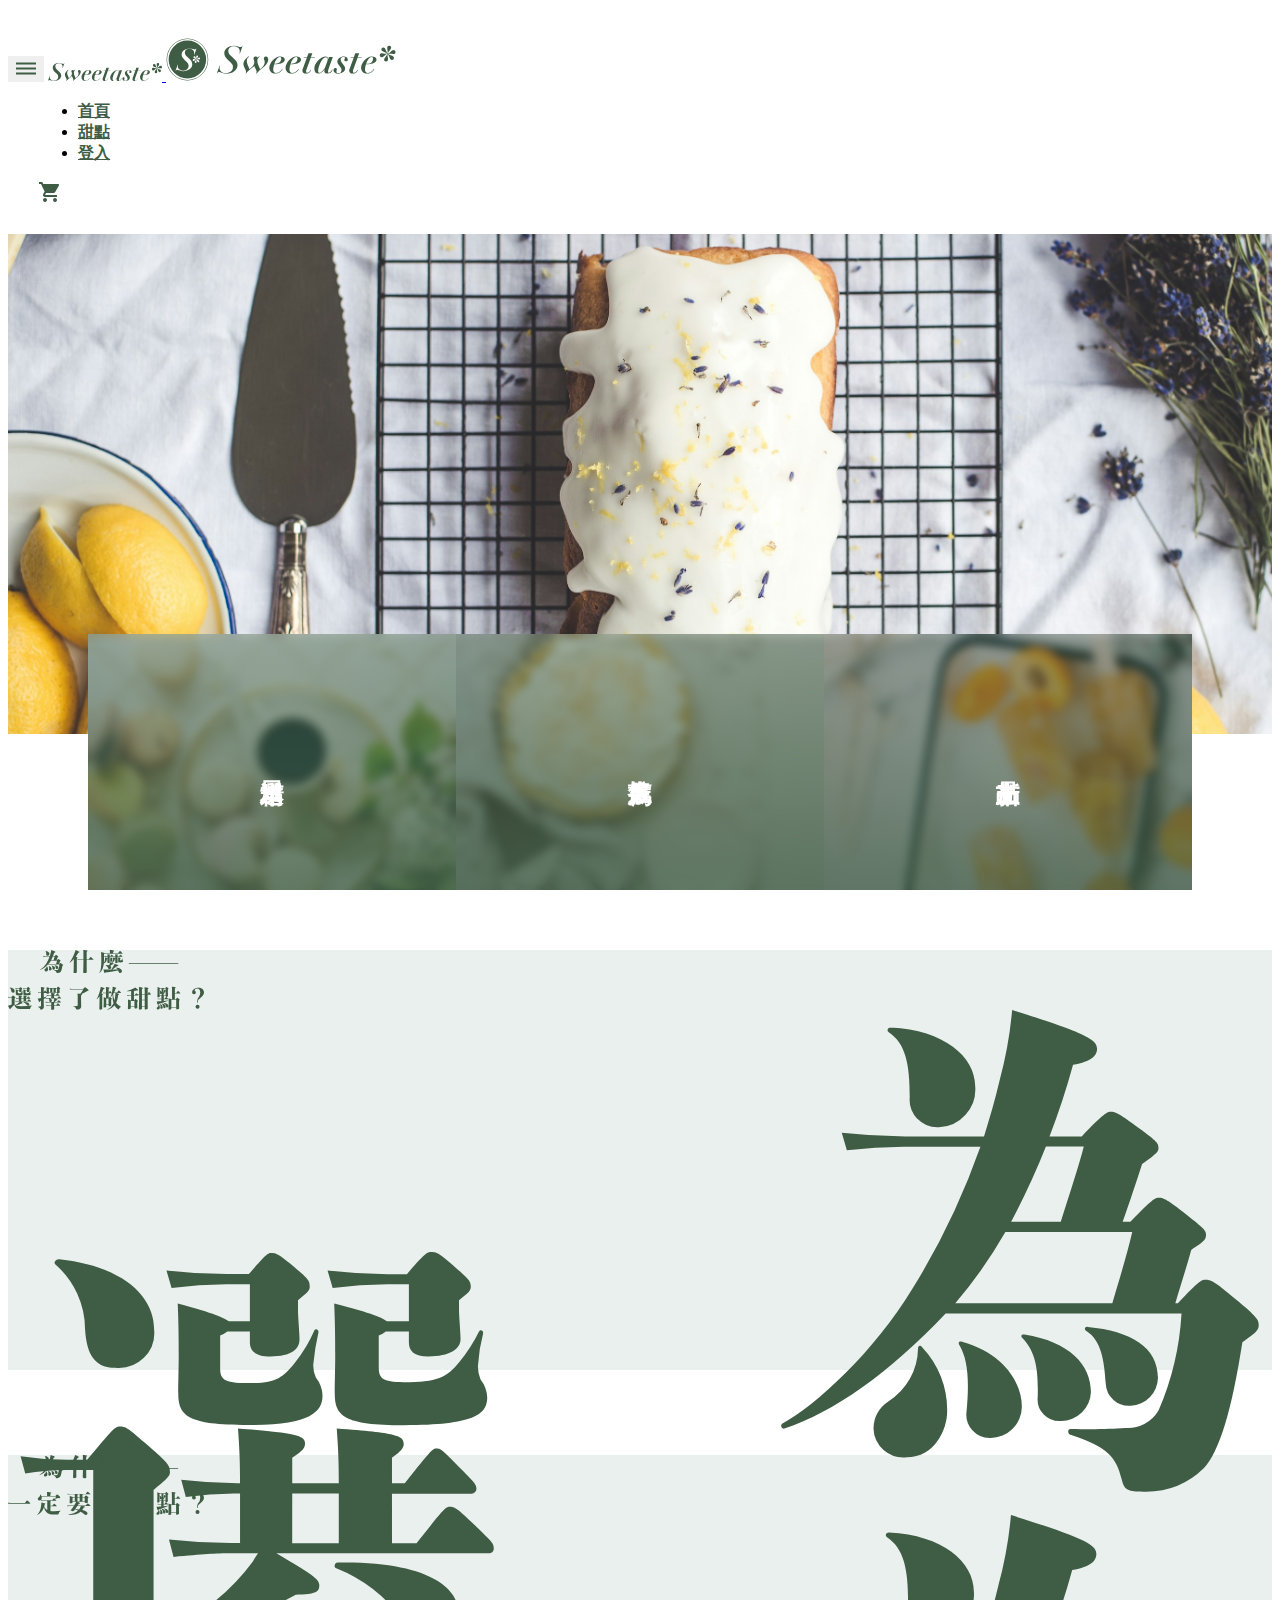
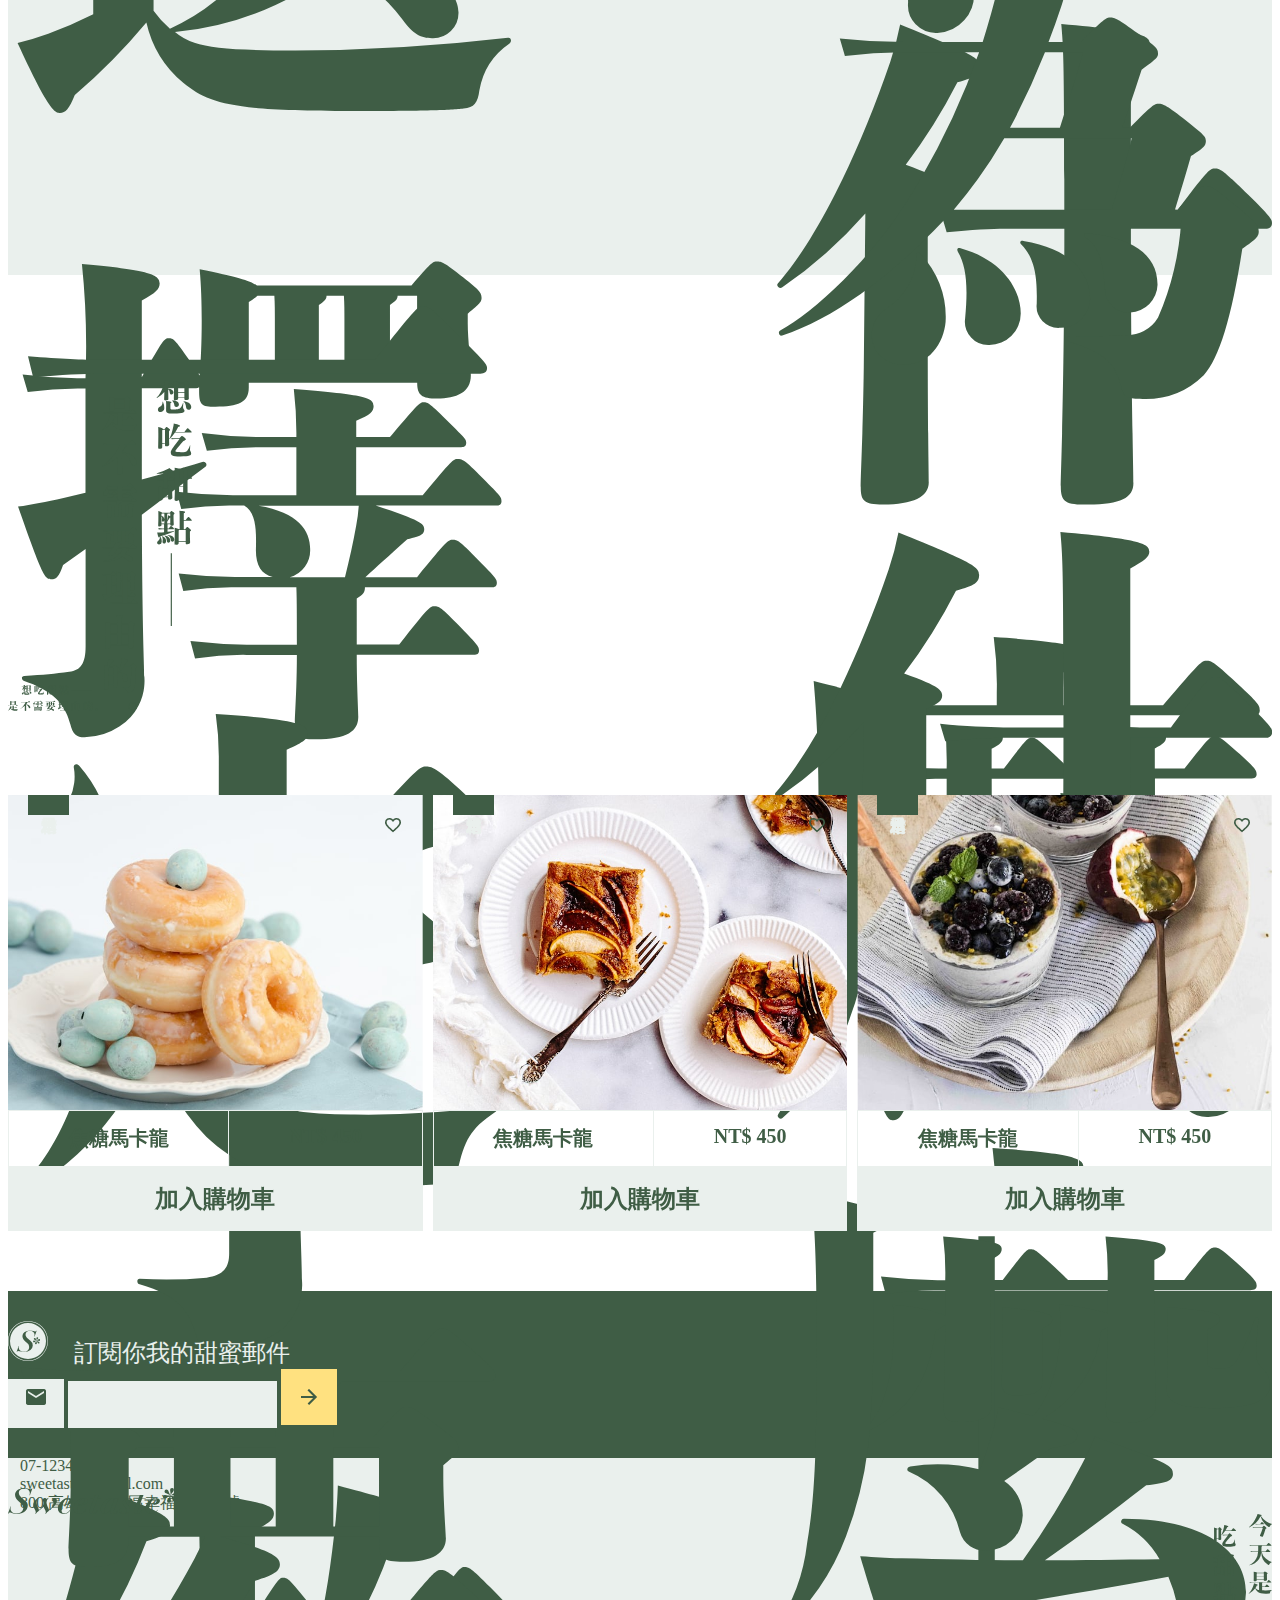
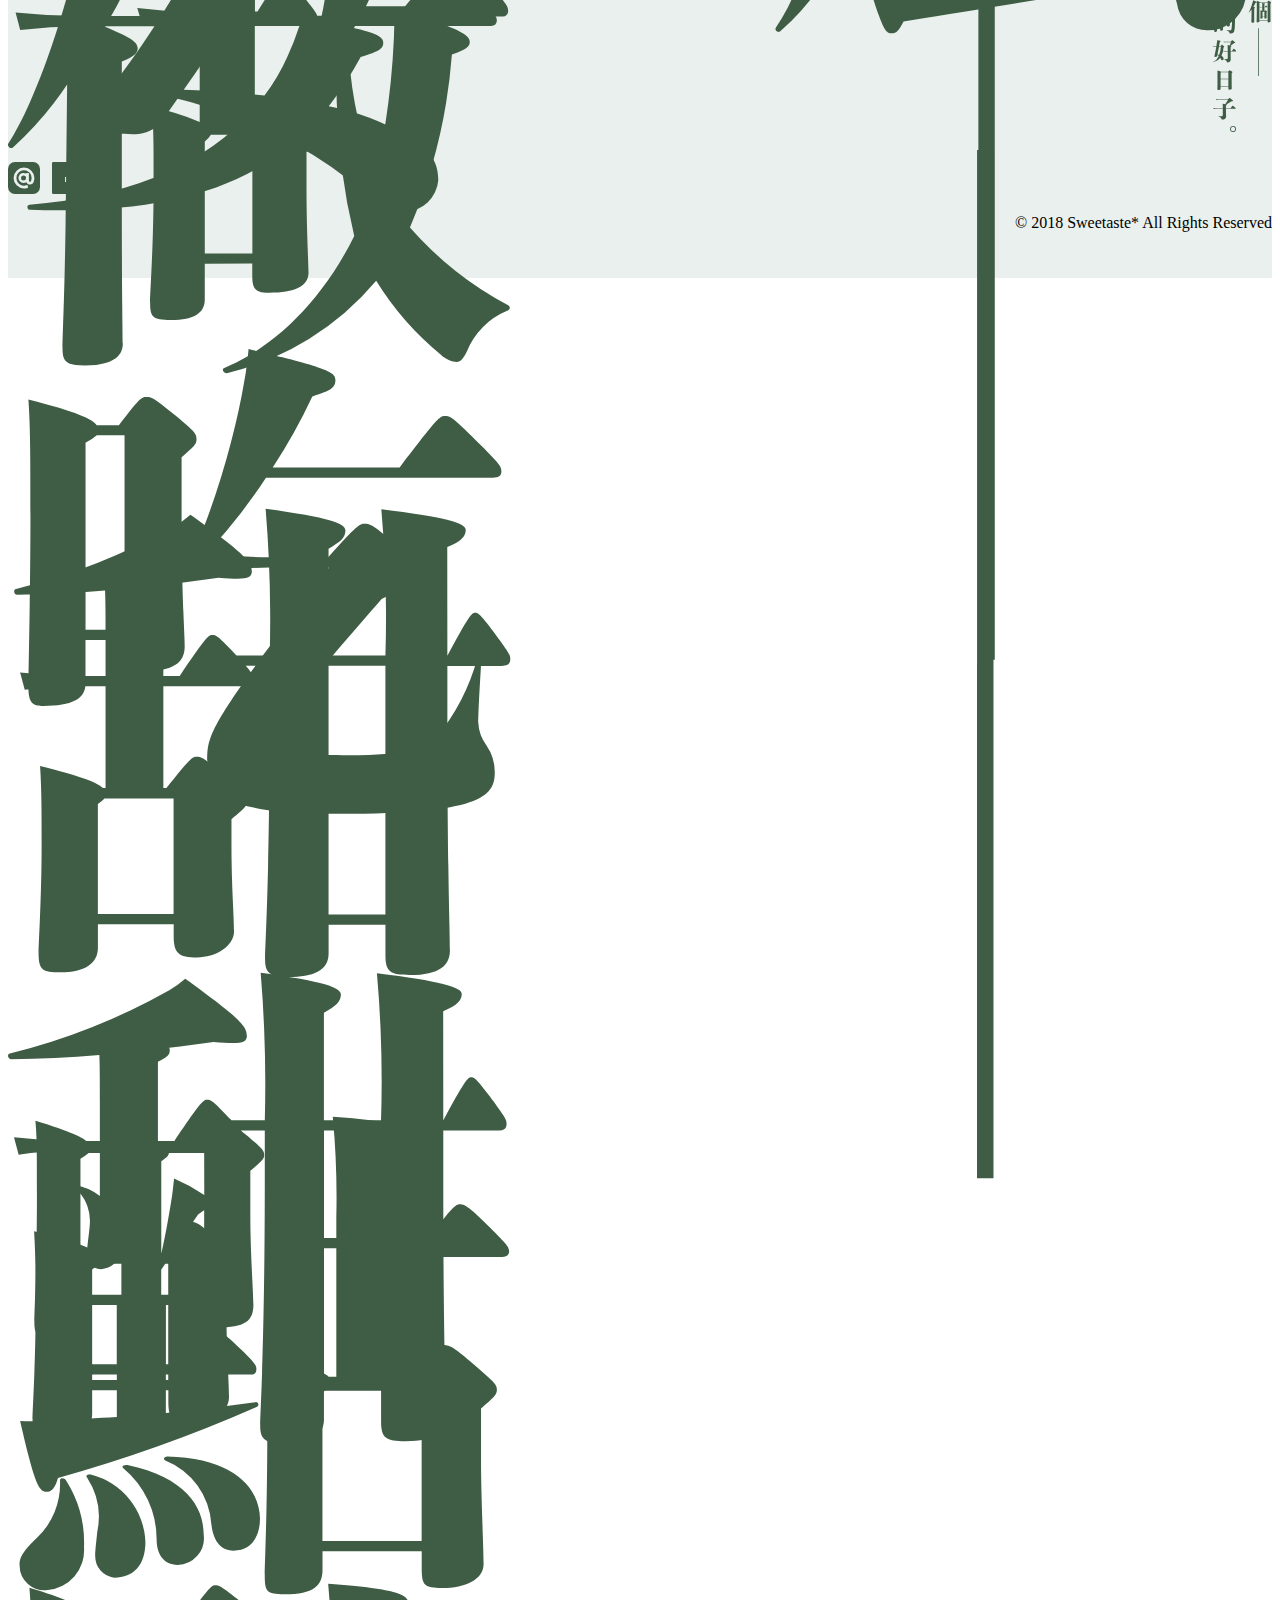
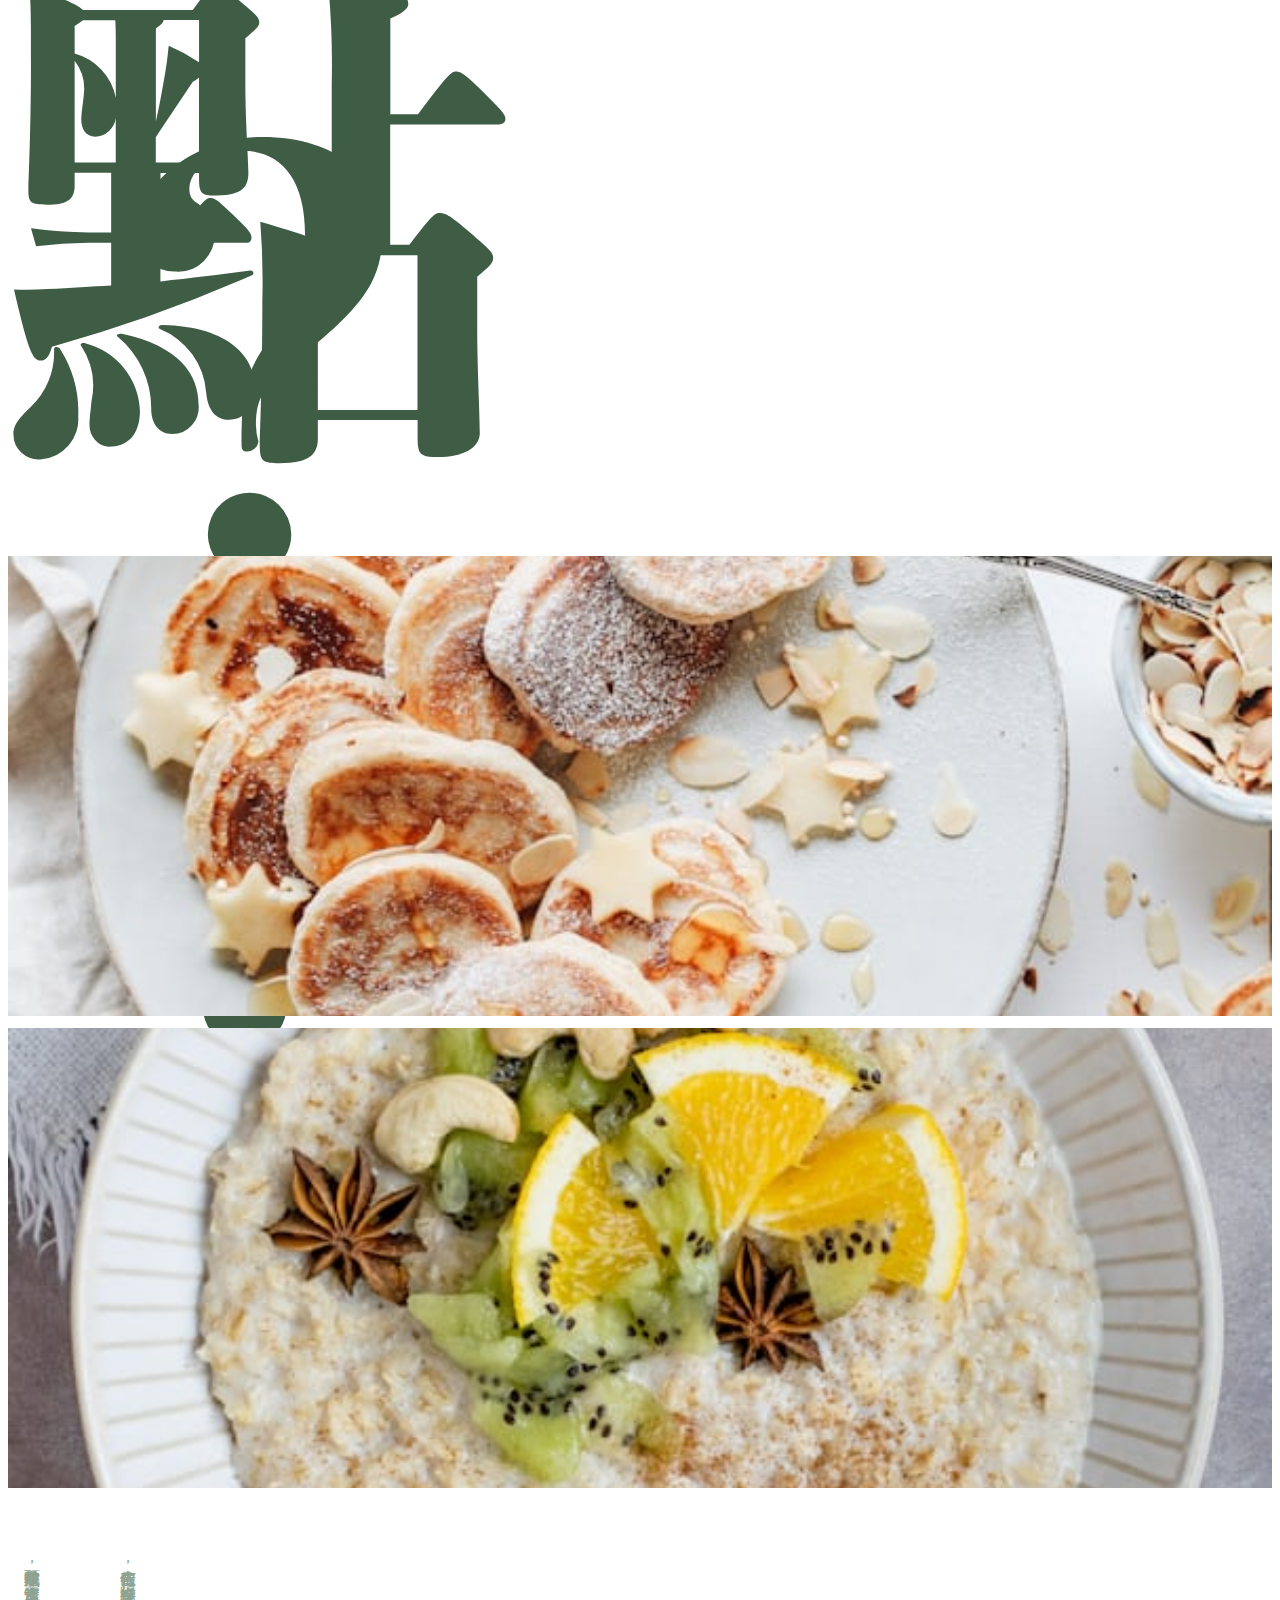
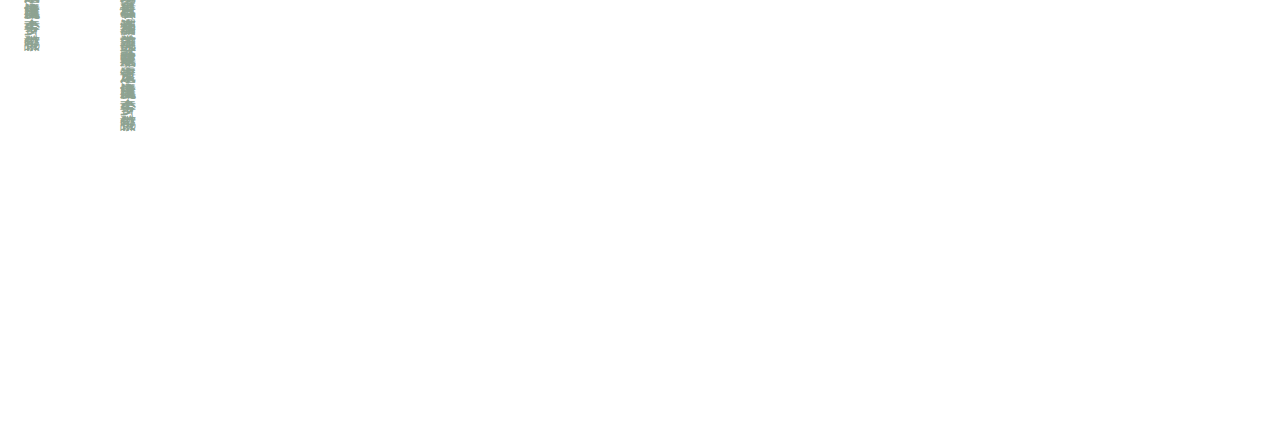
==== commit bc19dc44: "1022完成登入頁" ====
--- a/index.html
+++ b/index.html
@@ -23,25 +23,25 @@
             <button class="navbar-toggler" type="button" data-bs-toggle="collapse" data-bs-target="#navbarNav" aria-controls="navbarNav" aria-expanded="false" aria-label="Toggle navigation">
                 <img src="./images/dehaze-24px.png" alt="開啟主選單">
             </button>
-            <a class="navbar-brand" href="#">
+            <a class="navbar-brand" href="index.html">
                 <img class="d-block d-md-none" src="./images/logotype-sm-dark.svg" alt="甜點電商" width="114px">
                 <img class="d-none d-md-block" src="./images/logo-all-dark.svg" alt="甜點電商" width="230px">
             </a>
             <div class="collapse navbar-collapse" id="navbarNav">
                 <ul class="navbar-nav ms-auto">
                     <li class="nav-item">
-                        <a class="nav-link" href="#">首頁</a>
+                        <a class="nav-link" href="index.html">首頁</a>
                     </li>
                     <li class="nav-item">
-                        <a class="nav-link" href="#">甜點</a>
+                        <a class="nav-link" href="product.html">甜點</a>
                     </li>
                     <li class="nav-item">
-                        <a class="nav-link" href="#">登入</a>
+                        <a class="nav-link" href="login.html">登入</a>
                     </li>
                 </ul>
             </div>
             <div class="add_cart_btn">
-                <a href="#" title="加入購物車">
+                <a href="cart.html" title="加入購物車">
                     <img src="./images/shopping_cart.png">
                 </a>
             </div>
@@ -52,24 +52,24 @@
     <div class="container">
         <div class="row">
             <div class="col-12">
-                <div class="index__bn_banner">
+                <div class="index_bn_banner">
 
                 </div>
             </div>
         </div>
         <div class="index_bn_itemgp">
             <div class="index_bn_item">
-                <a href="#">
+                <a href="product.html">
                     <span>本日精選</span>
                 </a>
             </div>
             <div class="index_bn_item">
-                <a href="#">
+                <a href="product.html">
                     <span>人氣推薦</span>
                 </a>
             </div>
             <div class="index_bn_item">
-                <a href="#">
+                <a href="product.html">
                     <span>新品上市</span>
                 </a>
             </div>
@@ -142,7 +142,7 @@
                                 <h3>焦糖馬卡龍</h3>
                                 <span>NT$ 450</span>
                             </div>
-                            <a class="add_cart_btn" href="#">加入購物車</a>
+                            <a class="add_cart_btn" href="cart.html">加入購物車</a>
                         </div>
                     </div>
                     <div class="item">
@@ -158,7 +158,7 @@
                                 <h3>焦糖馬卡龍</h3>
                                 <span>NT$ 450</span>
                             </div>
-                            <a class="add_cart_btn" href="#">加入購物車</a>
+                            <a class="add_cart_btn" href="cart.html">加入購物車</a>
                         </div>
                     </div>
                     <div class="item">
@@ -174,7 +174,7 @@
                                 <h3>焦糖馬卡龍</h3>
                                 <span>NT$ 450</span>
                             </div>
-                            <a class="add_cart_btn" href="#">加入購物車</a>
+                            <a class="add_cart_btn" href="cart.html">加入購物車</a>
                         </div>
                     </div>
                 </div>
--- a/css/style.css
+++ b/css/style.css
@@ -21,7 +21,7 @@
 }
 
 /*首頁BN區*/
-.index_bn_area .index__bn_banner {
+.index_bn_area .index_bn_banner {
     background-image: url('../images/photo-01.jpg');
     background-position: 50%;
     background-repeat: no-repeat;
@@ -205,10 +205,10 @@
         order: 01;
     }
     section.index_mainarea02 .container .mainarea02 {
+        order: 02;
+    }
+    section.index_mainarea02 .container .mainarea03 {
         order: 03;
-    }
-    section.index_mainarea02 .container .mainarea03 {
-        order: 02;
     }
     section.index_mainarea01, section.index_mainarea02 {
         max-height: none;
@@ -252,6 +252,9 @@
 /*商品列表區塊*/
 .product_list_area {
     margin-bottom: 60px;
+}
+.product_list_area.listpage {
+    margin-top: 60px;
 }
 .product_list .img_box {
     width: 100%;
@@ -299,7 +302,6 @@
     color: #3F5D45;
     padding: 14px 0px;
     margin: 0px;
-    vertical-align: middle !important;
 }
 .product_list .text_box span {
     border-left: solid 1px #EAF0ED;
@@ -314,6 +316,18 @@
     color: #3F5D45;
     text-decoration: none;
     background-color: #EAF0ED;
+}
+.product_list_area.listpage .product_list {
+    margin-bottom: 20px;
+}
+.product_list_area.listpage .product_list .img_box {
+    height: inherit;
+}
+.product_list_area.listpage .product_list .img_box img.main_img {
+    position: relative;
+    top: auto;
+    left: auto;
+    transform: none;
 }
 @media (max-width : 767px) {
     .owl-nav, .owl-dots {
@@ -330,20 +344,26 @@
     font-size: 24px;
     font-weight: 400;
     color: #EAF0ED;
+    align-items: center;
 }
 section.sub_edm .text_box img {
     width: 40px;
     margin-right: 20px;
 }
+section.sub_edm .input-group {
+    align-items: center;
+}
 section.sub_edm .input-group .input-group-text, section.sub_edm .input-group .form-control {
     border-radius: 0px;
     background-color: #EAF0ED;
     border: none;
+    padding: 16px;
 }
 section.sub_edm .input-group button.btn-outline-secondary {
     border-radius: 0px;
     background-color: #FFE180;
     border: none;
+    padding: 16px;
 }
 @media (max-width : 767px) {
     section.sub_edm .text_box {
@@ -418,4 +438,242 @@
     footer .copyright p {
         text-align: left;
     }
+}
+
+/*產品列表頁*/
+.product_bn_area .product_bn_banner {
+    background-image: url('../images/photo-10.jpg');
+    background-position: 50%;
+    background-repeat: no-repeat;
+    background-size: cover;
+    min-height: 500px;
+    text-align: right;
+}
+.product_bn_area .product_bn_banner img {
+    display: inline-block;
+    width: 90px;
+    margin: 40px;
+}
+.product_list_area .sidemenu {
+    text-align: center;
+}
+.product_list_area .sidemenu h4 {
+    font-size: 24px;
+    font-weight: 700;
+    color: #EAF0ED;
+    padding: 16px 0px;
+    margin: 0px;
+    background-color: #3F5D45;
+}
+.product_list_area .sidemenu ul {
+    padding: 0px;
+    margin: 0px;
+}
+.product_list_area .sidemenu ul li {
+    list-style: none;
+    display: block;
+}
+.product_list_area .sidemenu ul li a {
+    display: block;
+    font-size: 24px;
+    font-weight: 700;
+    color: #3F5D45;
+    text-decoration: none;
+    padding: 16px 0px;
+    border: solid 1px #EAF0ED;
+    border-top: none;
+}
+.product_list_area .sidemenu ul li a:hover, .product_list_area .sidemenu ul li a:active {
+    background-color: #EAF0ED;
+}
+.product_list_area .navpage {
+    margin: 30px 0px 0px;
+}
+.product_list_area .navpage ul.pagination {
+    justify-content: flex-end;
+}
+.product_list_area .navpage ul.pagination a.page-link {
+    border: solid 1px #EAF0ED;
+    border-radius: 0px;
+    color: #3F5D45;
+    font-size: 20px;
+    height: 60px;
+    width: 60px;
+    text-align: center;
+    padding: 16px 0px;
+}
+.product_list_area .navpage ul.pagination a.page-link:hover, .product_list_area .navpage ul.pagination a.page-link.active {
+    background-color: #3F5D45;
+    border: #3F5D45;
+    color: #EAF0ED;
+}
+@media (max-width : 767px) {
+    .product_bn_area .container, .product_bn_area .container .col-12 {
+        padding-left: 0px;
+        padding-right: 0px;
+    }
+    .product_bn_area  .container .row {
+        margin-left: 0px;
+        margin-right: 0px;
+    }
+    .product_bn_area .product_bn_banner {
+        min-height: 277px;
+    }
+    .product_bn_area .product_bn_banner img {
+        width: 60px;
+        margin: 30px;
+    }
+    .product_list_area.listpage {
+        margin-top: 0px;
+    }
+    .product_list_area .sidemenu {
+        margin: 0px -12px 30px;
+    }
+    .product_list_area .navpage ul.pagination {
+        justify-content: center;
+    }
+}
+
+/*會員登入頁*/
+section.login {
+    margin: 60px auto;
+}
+section.login .col-12 {
+    display: flex;
+}
+section.login .loginbox1, section.login .loginbox2 {
+    flex: auto;
+}
+section.login .loginbox1 {
+    padding: 40px 30px;
+    background-color: #EAF0ED;
+    order: 2;
+}
+section.login .loginbox1 h3 {
+    text-align: center;
+    font-size: 24px;
+    color: #8DA291;
+    padding: 0px;
+    margin-bottom: 36px;
+}
+section.login .loginbox1 ul {
+    margin: 0px;
+    padding: 0px;
+}
+section.login .loginbox1 li {
+    list-style: none;
+}
+section.login .loginbox1 li a {
+    display: block;
+    background-color: #FFF;
+    text-align: center;
+    padding: 16px 0px;
+    margin-bottom: 16px;
+}
+section.login .loginbox1 li a img {
+    width: 110px;
+}
+section.login .loginbox2 {
+    padding: 40px 0px 0px;
+    background-color: #3F5D45;
+    order: 1;
+    margin-top: -15px;
+    margin-bottom: -15px;
+    position: relative;
+}
+section.login .loginbox2 .inputarea {
+    padding: 0px 30px 0px;
+}
+section.login .loginbox2 h1 {
+    font-size: 36px;
+    font-weight: 700;
+    color: #EAF0ED;
+    text-align: center;
+    margin: 0px;
+    padding: 0px 0px 40px;
+}
+section.login .loginbox2 .input-group .input-group-text, section.login .loginbox2 .input-group .form-control {
+    border-radius: 0px;
+    background-color: #EAF0ED;
+    border: none;
+    padding: 16px 20px;
+    margin-bottom: 16px;
+}
+section.login .loginbox2 .form-check {
+    margin-bottom: 20px;
+    font-weight: 700;
+    color: #EAF0ED;
+}
+section.login .loginbox2 .form-check .form-check-input {
+    background-color: #EAF0ED;
+    border: none;
+    border-radius: 0px;
+}
+section.login .loginbox2 button.btn-primary {
+    display: block;
+    width: 100%;
+    background-color: #FFE180;
+    padding: 16px 0px;
+    border: none;
+    border-radius: 0px;
+    font-size: 24px;
+    font-weight: 700;
+    color: #3F5D45;
+    text-align: center;
+    position: absolute;
+    bottom: 0;
+}
+@media (max-width : 767px) {
+    section.login {
+        margin: 0px;
+    }
+    section.login .container, section.login .col-12 {
+        padding-left: 0px;
+        padding-right: 0px;
+    }
+    section.login .row {
+        margin-left: 0px;
+        margin-right: 0px;
+    }
+    section.login .col-12 {
+        flex-direction: column;
+    }
+    section.login .loginxstitle, section.login .loginbox1, section.login .loginbox2 {
+        flex: none;
+    }
+    section.login .loginxstitle h1 {
+        order: 1;
+        font-size: 36px;
+        font-weight: 700;
+        color: #EAF0ED;
+        text-align: center;
+        margin: 0px;
+        padding: 30px 0px;
+        background-color: #3F5D45;
+    }
+    section.login .loginbox1 {
+        order: 2;
+    }
+    section.login .loginbox1 ul {
+        display: flex;
+    }
+    section.login .loginbox1 li {
+        flex: auto;
+    }
+    section.login .loginbox1 li a {
+        margin-right: 1px;
+    }
+    section.login .loginbox1 li:nth-last-child() a {
+        margin-right: 0px;
+    }
+    section.login .loginbox1 li a img {
+        max-width: 80px;
+        max-height: 16px;
+    }
+    section.login .loginbox2 {
+        order: 3;
+    }
+    section.login .loginbox2 button.btn-primary {
+        position:relative;
+    }
 }